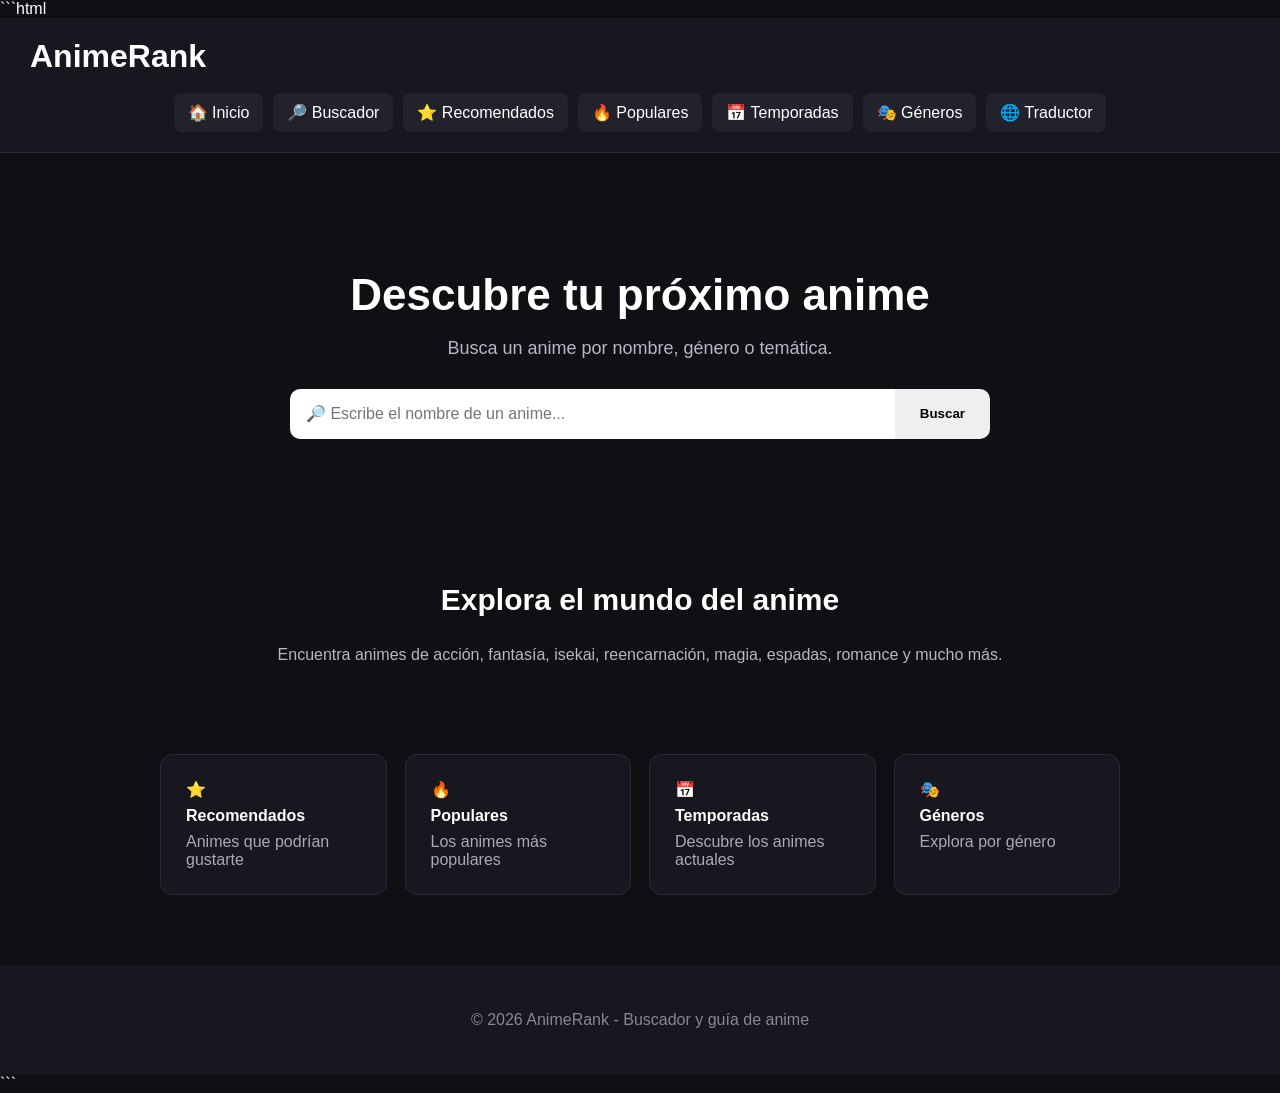
==== index.html @ c0fbcaf0 "Actualizar pagina principal para buscador" ====
```html
<!DOCTYPE html>
<html lang="es">

<head>

    <meta charset="UTF-8">

    <meta name="viewport" content="width=device-width, initial-scale=1.0">

    <title>AnimeRank - Descubre tu próximo anime</title>

    <link rel="stylesheet" href="estilo-pagina/style.css">

</head>


<body>

    <!-- ==========================================
         ANIMERANK - PÁGINA PRINCIPAL
         ========================================== -->


    <header class="cabecera">

        <div class="logo">
            AnimeRank
        </div>


        <nav class="menu-principal">

            <a href="index.html">🏠 Inicio</a>

            <a href="buscador/">🔎 Buscador</a>

            <a href="recomendados/">⭐ Recomendados</a>

            <a href="populares/">🔥 Populares</a>

            <a href="temporadas/">📅 Temporadas</a>

            <a href="generos/">🎭 Géneros</a>

            <a href="traductor/">🌐 Traductor</a>

        </nav>

    </header>


    <main>


        <!-- ==========================================
             BUSCADOR CENTRAL
             ========================================== -->


        <section class="buscador-principal">

            <h1>Descubre tu próximo anime</h1>

            <p>
                Busca un anime por nombre, género o temática.
            </p>


            <div class="barra-busqueda">

                <input
                    type="text"
                    placeholder="🔎 Escribe el nombre de un anime..."
                >

                <button>
                    Buscar
                </button>

            </div>


            <!-- RESULTADOS DEL BUSCADOR -->

            <div class="resultados-busqueda"></div>

        </section>



        <!-- ==========================================
             PRESENTACIÓN
             ========================================== -->


        <section class="presentacion">

            <h2>Explora el mundo del anime</h2>

            <p>
                Encuentra animes de acción, fantasía, isekai,
                reencarnación, magia, espadas, romance y mucho más.
            </p>

        </section>



        <!-- ==========================================
             SECCIONES
             ========================================== -->


        <section class="secciones">


            <a href="recomendados/" class="seccion">

                ⭐

                <strong>
                    Recomendados
                </strong>

                <span>
                    Animes que podrían gustarte
                </span>

            </a>



            <a href="populares/" class="seccion">

                🔥

                <strong>
                    Populares
                </strong>

                <span>
                    Los animes más populares
                </span>

            </a>



            <a href="temporadas/" class="seccion">

                📅

                <strong>
                    Temporadas
                </strong>

                <span>
                    Descubre los animes actuales
                </span>

            </a>



            <a href="generos/" class="seccion">

                🎭

                <strong>
                    Géneros
                </strong>

                <span>
                    Explora por género
                </span>

            </a>


        </section>


    </main>



    <!-- ==========================================
         PIE DE PÁGINA
         ========================================== -->


    <footer>

        <p>
            © 2026 AnimeRank - Buscador y guía de anime
        </p>

    </footer>



    <!-- ==========================================
         JAVASCRIPT DEL BUSCADOR
         ========================================== -->


    <script src="funciones/buscador.js"></script>


</body>

</html>
```
---- estilo-pagina/style.css ----
/* ==========================================
   ANIMERANK - DISEÑO PRINCIPAL
   ========================================== */

* {
    box-sizing: border-box;
}

body {
    margin: 0;
    font-family: Arial, sans-serif;
    background: #0f0f14;
    color: white;
}


/* CABECERA */

.cabecera {
    padding: 20px 30px;
    background: #17171f;
    border-bottom: 1px solid #292936;
}

.logo {
    font-size: 32px;
    font-weight: bold;
    margin-bottom: 18px;
}

.menu-principal {
    display: flex;
    justify-content: center;
    flex-wrap: wrap;
    gap: 10px;
}

.menu-principal a {
    color: white;
    text-decoration: none;
    padding: 10px 14px;
    border-radius: 8px;
    background: #22222d;
}

.menu-principal a:hover {
    background: #333342;
}


/* BUSCADOR CENTRAL */

.buscador-principal {
    text-align: center;
    padding: 80px 20px;
}

.buscador-principal h1 {
    font-size: 44px;
    margin-bottom: 12px;
}

.buscador-principal p {
    color: #b8b8c5;
    font-size: 18px;
}


/* BARRA DE BÚSQUEDA */

.barra-busqueda {
    display: flex;
    justify-content: center;
    max-width: 700px;
    margin: 30px auto 0;
}

.barra-busqueda input {
    width: 100%;
    padding: 16px;
    border: none;
    outline: none;
    font-size: 16px;
    border-radius: 10px 0 0 10px;
}

.barra-busqueda button {
    padding: 16px 25px;
    border: none;
    cursor: pointer;
    font-weight: bold;
    border-radius: 0 10px 10px 0;
}


/* PRESENTACIÓN */

.presentacion {
    max-width: 900px;
    margin: auto;
    padding: 40px 20px;
    text-align: center;
}

.presentacion h2 {
    font-size: 30px;
}

.presentacion p {
    color: #b8b8c5;
    line-height: 1.6;
}


/* SECCIONES */

.secciones {
    display: grid;
    grid-template-columns: repeat(auto-fit, minmax(200px, 1fr));
    gap: 18px;
    max-width: 1000px;
    margin: auto;
    padding: 30px 20px 70px;
}

.seccion {
    display: flex;
    flex-direction: column;
    gap: 8px;
    padding: 25px;
    background: #17171f;
    border: 1px solid #292936;
    border-radius: 12px;
    color: white;
    text-decoration: none;
}

.seccion:hover {
    background: #20202b;
}

.seccion span {
    color: #aaaab8;
}


/* PIE DE PÁGINA */

footer {
    text-align: center;
    padding: 30px;
    background: #17171f;
    color: #888894;
}
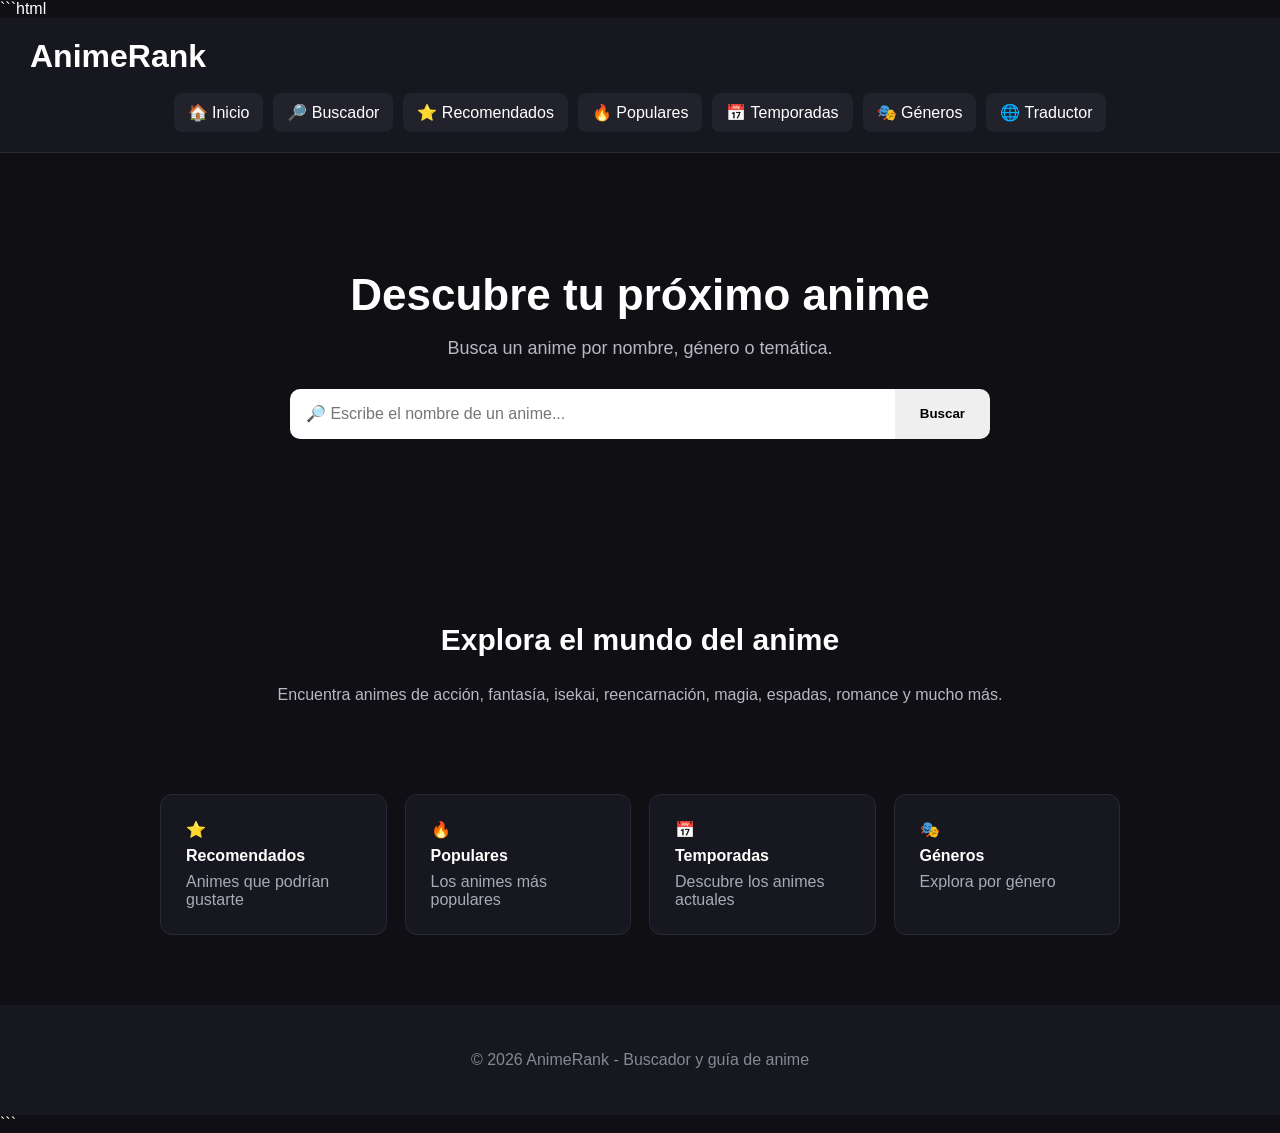
==== commit f5b44e90: "Conectar boton del buscador" ====
--- a/index.html
+++ b/index.html
@@ -207,7 +207,20 @@
 
     <script src="funciones/buscador.js"></script>
 
-
+<script>
+document.addEventListener("DOMContentLoaded", function() {
+
+    const boton = document.querySelector(".barra-busqueda button");
+
+    boton.addEventListener("click", function() {
+
+        buscarAnime();
+
+    });
+
+});
+</script>
+    
 </body>
 
 </html>
--- a/estilo-pagina/style.css
+++ b/estilo-pagina/style.css
@@ -152,3 +152,90 @@
     background: #17171f;
     color: #888894;
 }
+/* ==========================================
+   RESULTADOS DEL BUSCADOR
+   ========================================== */
+
+.resultados-busqueda {
+    display: grid;
+    grid-template-columns: repeat(auto-fit, minmax(220px, 1fr));
+    gap: 25px;
+    max-width: 1200px;
+    margin: 40px auto 0;
+    padding: 0 20px;
+}
+
+
+/* TARJETA */
+
+.tarjeta-anime {
+    background: #17171f;
+    border: 1px solid #292936;
+    border-radius: 14px;
+    overflow: hidden;
+    text-align: left;
+    transition: transform 0.2s ease;
+}
+
+
+/* EFECTO AL PASAR EL RATÓN */
+
+.tarjeta-anime:hover {
+    transform: translateY(-5px);
+}
+
+
+/* IMAGEN */
+
+.tarjeta-anime img {
+    width: 100%;
+    height: 320px;
+    object-fit: cover;
+    display: block;
+}
+
+
+/* INFORMACIÓN */
+
+.informacion-anime {
+    padding: 18px;
+}
+
+
+.informacion-anime h3 {
+    margin: 0 0 12px;
+    font-size: 20px;
+}
+
+
+.informacion-anime p {
+    margin: 7px 0;
+    color: #c2c2cc;
+    font-size: 14px;
+}
+
+
+.informacion-anime .generos-anime {
+    color: #ffffff;
+    font-weight: bold;
+}
+
+
+.descripcion-anime {
+    line-height: 1.5;
+}
+
+
+/* MÓVILES */
+
+@media (max-width: 600px) {
+
+    .resultados-busqueda {
+        grid-template-columns: 1fr;
+    }
+
+    .tarjeta-anime img {
+        height: 400px;
+    }
+
+}
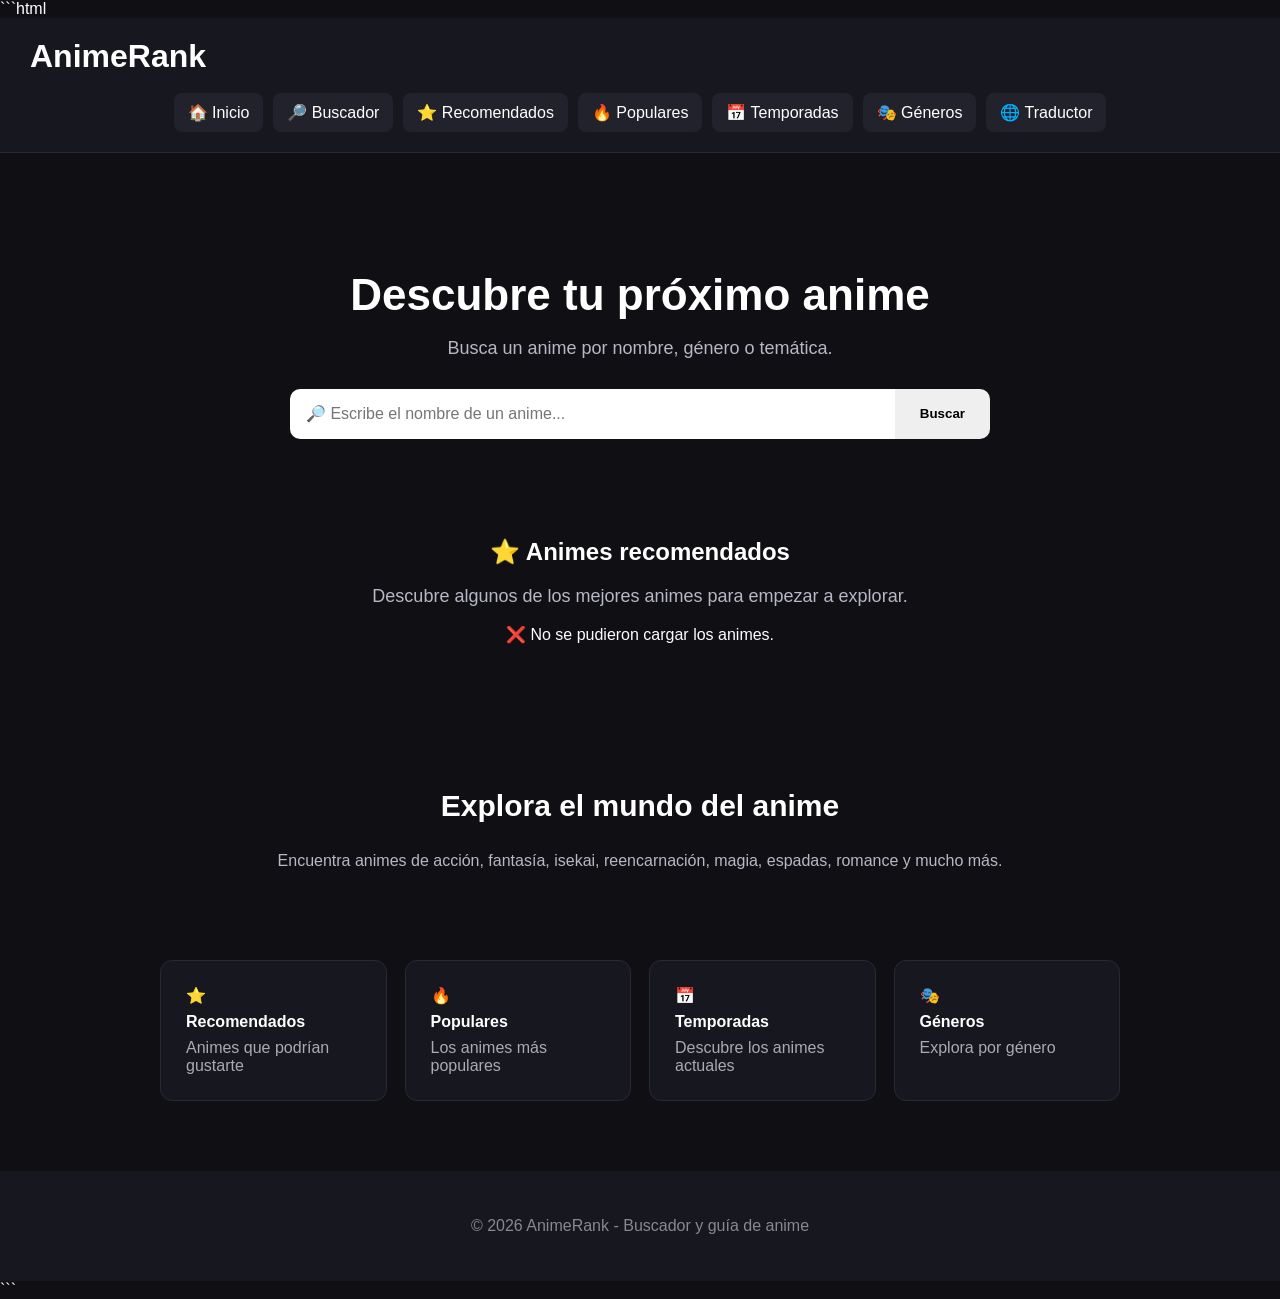
==== commit 9caeb588: "Añadir recomendados a la página de inicio" ====
--- a/index.html
+++ b/index.html
@@ -85,6 +85,29 @@
 
             <div class="resultados-busqueda"></div>
 
+<!-- RESULTADOS DEL BUSCADOR -->
+
+<div class="resultados-busqueda"></div>
+
+
+<!-- ==========================================
+     ANIMES RECOMENDADOS
+     ========================================== -->
+
+<section class="recomendados-inicio">
+
+    <h2>⭐ Animes recomendados</h2>
+
+    <p>
+        Descubre algunos de los mejores animes para empezar a explorar.
+    </p>
+
+    <div id="animes-recomendados">
+        🔎 Cargando animes...
+    </div>
+
+</section>
+            
         </section>
 
 
@@ -206,7 +229,128 @@
 
 
     <script src="funciones/buscador.js"></script>
-
+<script>
+
+async function cargarRecomendadosInicio() {
+
+    const contenedor = document.getElementById("animes-recomendados");
+
+    const query = `
+        query {
+            Page(page: 1, perPage: 6) {
+                media(
+                    type: ANIME
+                    sort: POPULARITY_DESC
+                ) {
+                    id
+
+                    title {
+                        romaji
+                        english
+                        native
+                    }
+
+                    coverImage {
+                        large
+                    }
+
+                    averageScore
+                    episodes
+                    seasonYear
+                    genres
+                }
+            }
+        }
+    `;
+
+    try {
+
+        const respuesta = await fetch("https://graphql.anilist.co", {
+
+            method: "POST",
+
+            headers: {
+                "Content-Type": "application/json",
+                "Accept": "application/json"
+            },
+
+            body: JSON.stringify({
+                query: query,
+                variables: {}
+            })
+
+        });
+
+        const datos = await respuesta.json();
+
+        if (!datos.data || !datos.data.Page) {
+
+            contenedor.innerHTML =
+                "❌ No se pudieron cargar los animes.";
+
+            return;
+        }
+
+        const animes = datos.data.Page.media;
+
+        contenedor.innerHTML = "";
+
+        animes.forEach(anime => {
+
+            const titulo =
+                anime.title.english ||
+                anime.title.romaji ||
+                anime.title.native ||
+                "Sin título";
+
+            const puntuacion =
+                anime.averageScore
+                ? (anime.averageScore / 10).toFixed(1)
+                : "N/A";
+
+            const tarjeta = document.createElement("article");
+
+            tarjeta.innerHTML = `
+
+                <img
+                    src="${anime.coverImage.large}"
+                    alt="${titulo}"
+                >
+
+                <h3>${titulo}</h3>
+
+                <p>⭐ ${puntuacion}/10</p>
+
+                <p>
+                    📅 ${anime.seasonYear || "Año desconocido"}
+                </p>
+
+                <a
+                    href="informacion-animes/?id=${anime.id}"
+                >
+                    📖 Ver información
+                </a>
+
+            `;
+
+            contenedor.appendChild(tarjeta);
+
+        });
+
+    } catch (error) {
+
+        console.error(error);
+
+        contenedor.innerHTML =
+            "❌ No se pudieron cargar los animes.";
+
+    }
+
+}
+
+cargarRecomendadosInicio();
+
+</script>
 <script>
 document.addEventListener("DOMContentLoaded", function() {
 
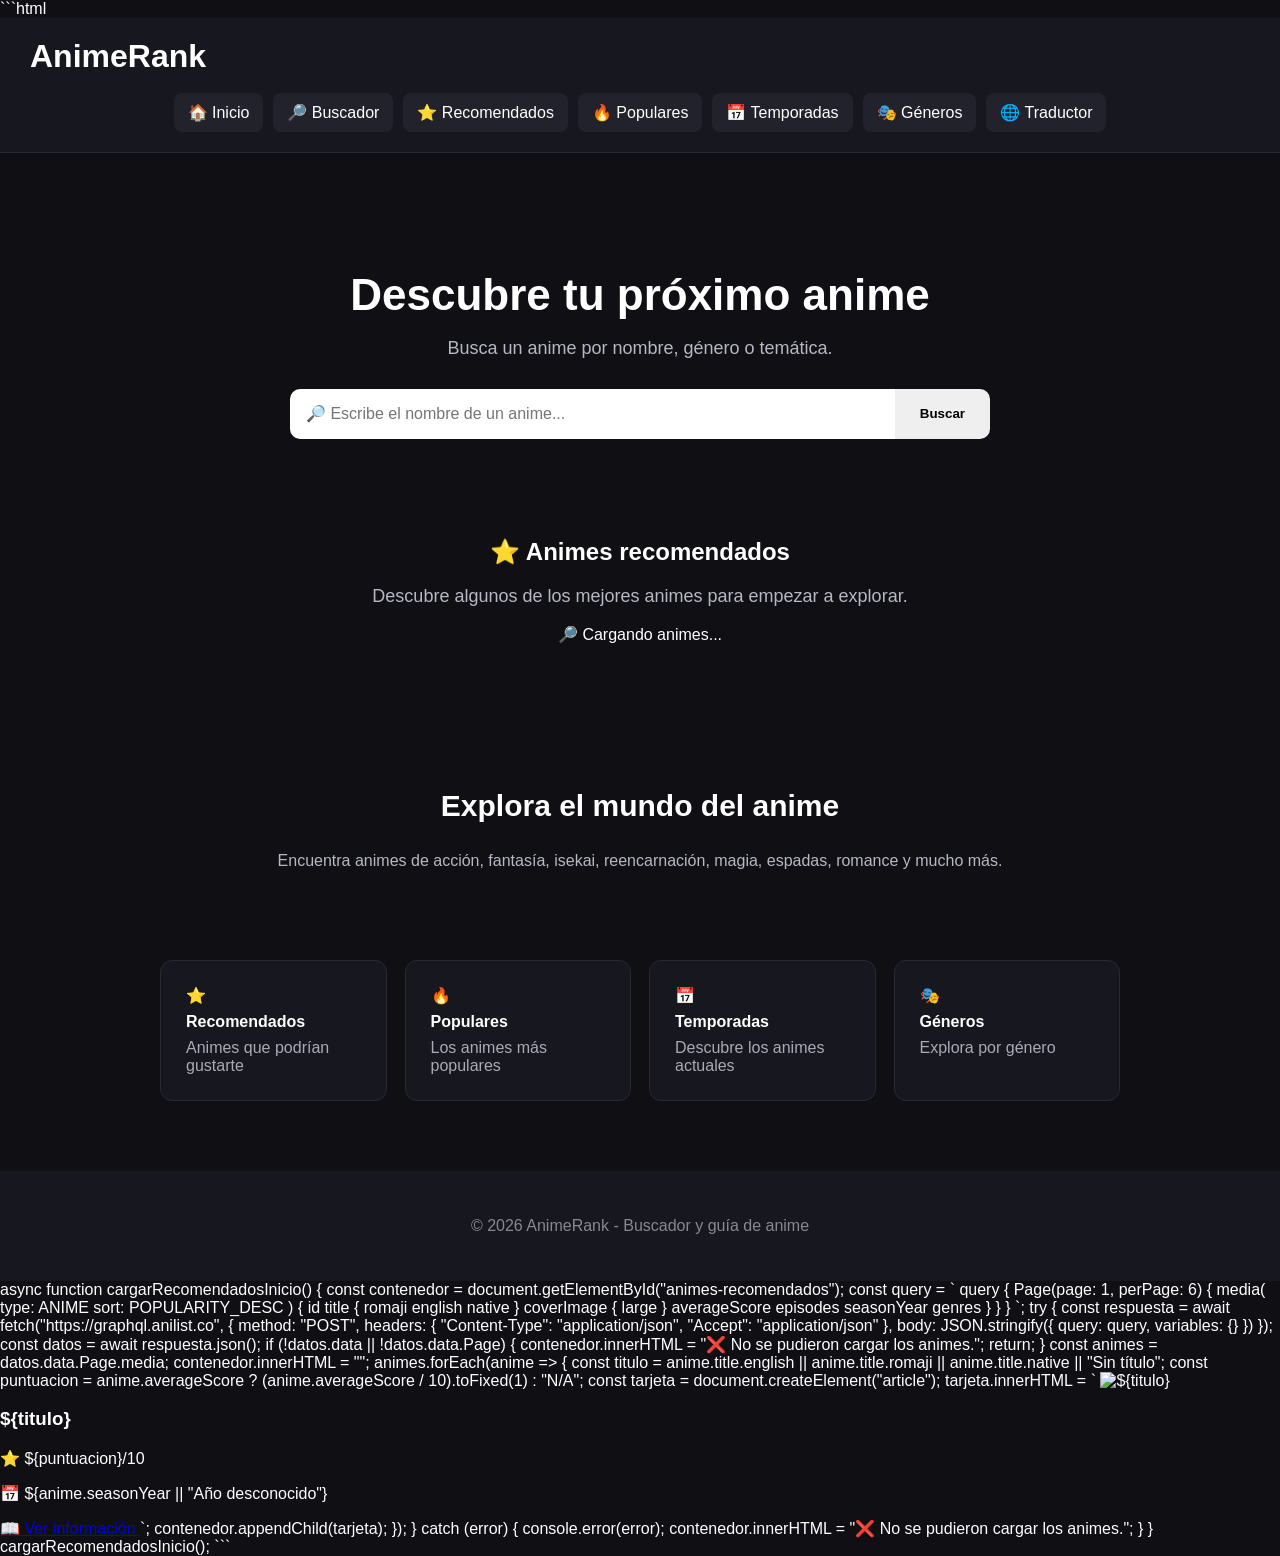
==== commit 7878a05f: "Conectar sistema de idiomas con Inicio" ====
--- a/index.html
+++ b/index.html
@@ -229,7 +229,7 @@
 
 
     <script src="funciones/buscador.js"></script>
-<script>
+<script src="funciones/idiomas.js"></script>
 
 async function cargarRecomendadosInicio() {
 
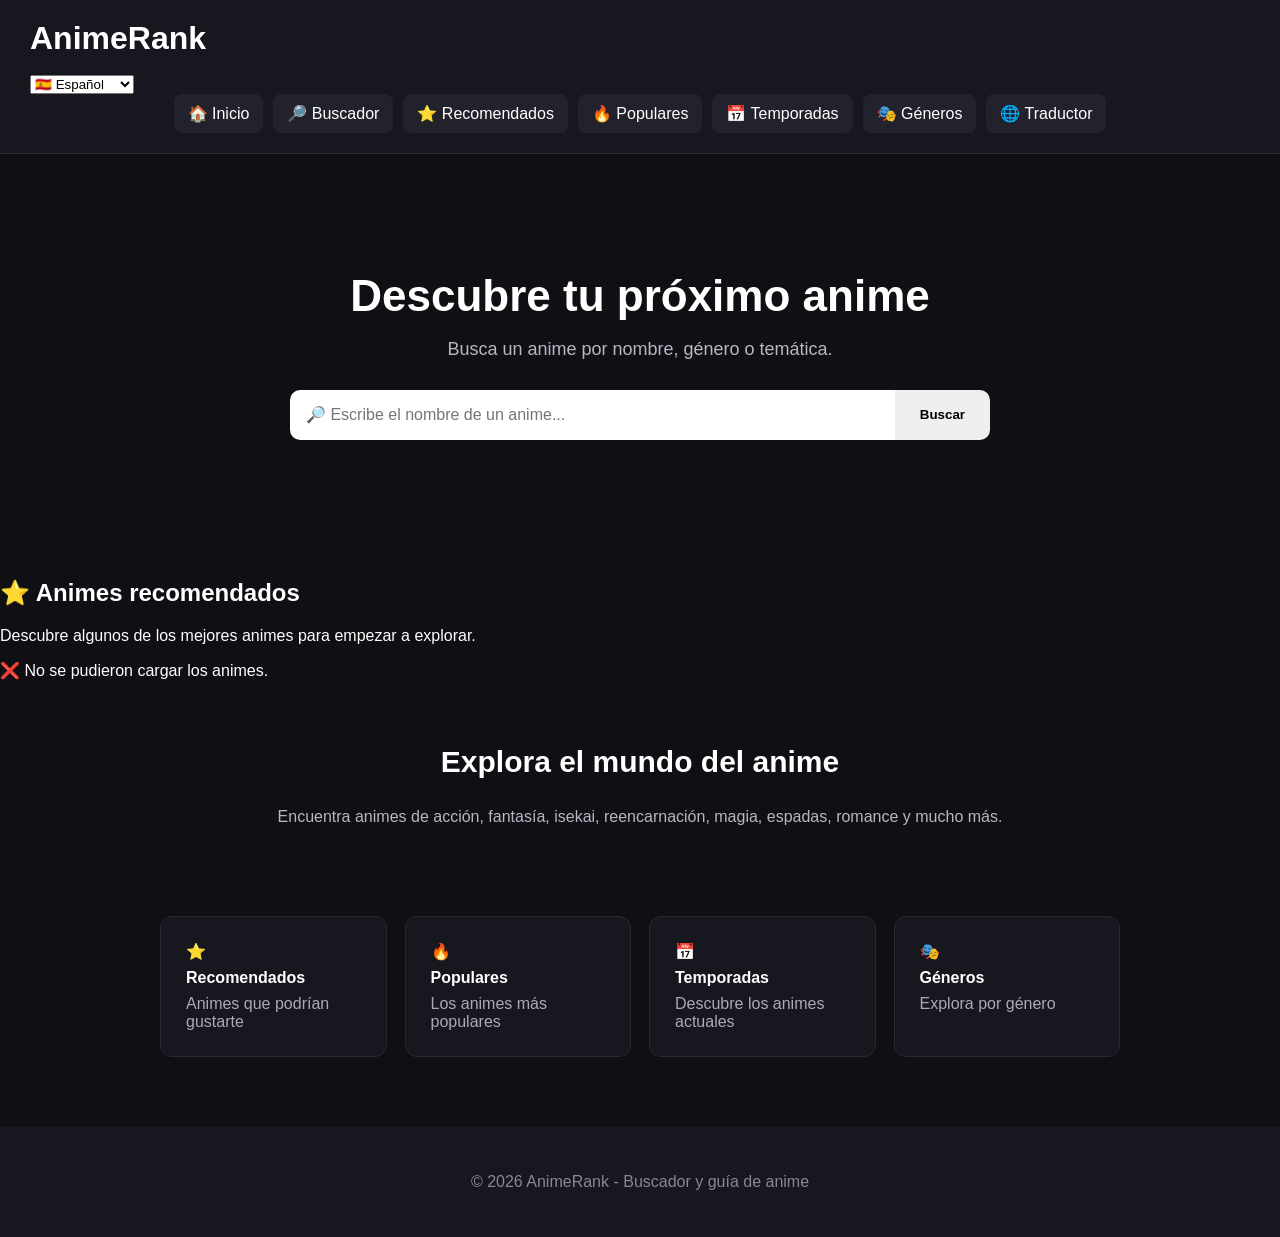
==== commit f5184981: "Corregir inicio y añadir selector de idiomas" ====
--- a/index.html
+++ b/index.html
@@ -1,4 +1,3 @@
-```html
 <!DOCTYPE html>
 <html lang="es">
 
@@ -21,29 +20,59 @@
          ANIMERANK - PÁGINA PRINCIPAL
          ========================================== -->
 
-
     <header class="cabecera">
 
         <div class="logo">
             AnimeRank
         </div>
 
+        <!-- SELECTOR DE IDIOMA -->
+
+        <select
+            id="selector-idioma"
+            onchange="cambiarIdioma(this.value)"
+        >
+
+            <option value="es">🇪🇸 Español</option>
+            <option value="en">🇬🇧 English</option>
+            <option value="ja">🇯🇵 日本語</option>
+            <option value="fr">🇫🇷 Français</option>
+            <option value="de">🇩🇪 Deutsch</option>
+            <option value="it">🇮🇹 Italiano</option>
+            <option value="pt">🇵🇹 Português</option>
+
+        </select>
+
 
         <nav class="menu-principal">
 
-            <a href="index.html">🏠 Inicio</a>
-
-            <a href="buscador/">🔎 Buscador</a>
-
-            <a href="recomendados/">⭐ Recomendados</a>
-
-            <a href="populares/">🔥 Populares</a>
-
-            <a href="temporadas/">📅 Temporadas</a>
-
-            <a href="generos/">🎭 Géneros</a>
-
-            <a href="traductor/">🌐 Traductor</a>
+            <a href="index.html" data-idioma="inicio">
+                🏠 Inicio
+            </a>
+
+            <a href="buscador/" data-idioma="buscador">
+                🔎 Buscador
+            </a>
+
+            <a href="recomendados/" data-idioma="recomendados">
+                ⭐ Recomendados
+            </a>
+
+            <a href="populares/" data-idioma="populares">
+                🔥 Populares
+            </a>
+
+            <a href="temporadas/" data-idioma="temporadas">
+                📅 Temporadas
+            </a>
+
+            <a href="generos/" data-idioma="generos">
+                🎭 Géneros
+            </a>
+
+            <a href="traductor/" data-idioma="traductor">
+                🌐 Traductor
+            </a>
 
         </nav>
 
@@ -57,12 +86,13 @@
              BUSCADOR CENTRAL
              ========================================== -->
 
-
         <section class="buscador-principal">
 
-            <h1>Descubre tu próximo anime</h1>
-
-            <p>
+            <h1 data-idioma="tituloInicio">
+                Descubre tu próximo anime
+            </h1>
+
+            <p data-idioma="textoInicio">
                 Busca un anime por nombre, género o temática.
             </p>
 
@@ -74,7 +104,7 @@
                     placeholder="🔎 Escribe el nombre de un anime..."
                 >
 
-                <button>
+                <button data-idioma="botonBuscar">
                     Buscar
                 </button>
 
@@ -85,43 +115,45 @@
 
             <div class="resultados-busqueda"></div>
 
-<!-- RESULTADOS DEL BUSCADOR -->
-
-<div class="resultados-busqueda"></div>
-
-
-<!-- ==========================================
-     ANIMES RECOMENDADOS
-     ========================================== -->
-
-<section class="recomendados-inicio">
-
-    <h2>⭐ Animes recomendados</h2>
-
-    <p>
-        Descubre algunos de los mejores animes para empezar a explorar.
-    </p>
-
-    <div id="animes-recomendados">
-        🔎 Cargando animes...
-    </div>
-
-</section>
-            
+
         </section>
 
+
+        <!-- ==========================================
+             ANIMES RECOMENDADOS
+             ========================================== -->
+
+        <section class="recomendados-inicio">
+
+            <h2 data-idioma="recomendadoTitulo">
+                ⭐ Animes recomendados
+            </h2>
+
+            <p data-idioma="recomendadoTexto">
+                Descubre algunos de los mejores animes para empezar a explorar.
+            </p>
+
+
+            <div id="animes-recomendados">
+
+                🔎 Cargando animes...
+
+            </div>
+
+        </section>
 
 
         <!-- ==========================================
              PRESENTACIÓN
              ========================================== -->
 
-
         <section class="presentacion">
 
-            <h2>Explora el mundo del anime</h2>
-
-            <p>
+            <h2 data-idioma="explorar">
+                Explora el mundo del anime
+            </h2>
+
+            <p data-idioma="textoExplorar">
                 Encuentra animes de acción, fantasía, isekai,
                 reencarnación, magia, espadas, romance y mucho más.
             </p>
@@ -129,12 +161,10 @@
         </section>
 
 
-
         <!-- ==========================================
              SECCIONES
              ========================================== -->
 
-
         <section class="secciones">
 
 
@@ -142,7 +172,7 @@
 
                 ⭐
 
-                <strong>
+                <strong data-idioma="recomendados">
                     Recomendados
                 </strong>
 
@@ -153,12 +183,11 @@
             </a>
 
 
-
             <a href="populares/" class="seccion">
 
                 🔥
 
-                <strong>
+                <strong data-idioma="populares">
                     Populares
                 </strong>
 
@@ -169,12 +198,11 @@
             </a>
 
 
-
             <a href="temporadas/" class="seccion">
 
                 📅
 
-                <strong>
+                <strong data-idioma="temporadas">
                     Temporadas
                 </strong>
 
@@ -185,12 +213,11 @@
             </a>
 
 
-
             <a href="generos/" class="seccion">
 
                 🎭
 
-                <strong>
+                <strong data-idioma="generos">
                     Géneros
                 </strong>
 
@@ -207,165 +234,204 @@
     </main>
 
 
-
     <!-- ==========================================
          PIE DE PÁGINA
          ========================================== -->
 
-
     <footer>
 
-        <p>
+        <p data-idioma="pie">
             © 2026 AnimeRank - Buscador y guía de anime
         </p>
 
     </footer>
-
 
 
     <!-- ==========================================
          JAVASCRIPT DEL BUSCADOR
          ========================================== -->
 
-
     <script src="funciones/buscador.js"></script>
-<script src="funciones/idiomas.js"></script>
-
-async function cargarRecomendadosInicio() {
-
-    const contenedor = document.getElementById("animes-recomendados");
-
-    const query = `
-        query {
-            Page(page: 1, perPage: 6) {
-                media(
-                    type: ANIME
-                    sort: POPULARITY_DESC
-                ) {
-                    id
-
-                    title {
-                        romaji
-                        english
-                        native
+
+
+    <!-- ==========================================
+         SISTEMA DE IDIOMAS
+         ========================================== -->
+
+    <script src="funciones/idiomas.js"></script>
+
+
+    <!-- ==========================================
+         ANIMES RECOMENDADOS
+         ========================================== -->
+
+    <script>
+
+    async function cargarRecomendadosInicio() {
+
+        const contenedor =
+            document.getElementById("animes-recomendados");
+
+
+        const query = `
+            query {
+                Page(page: 1, perPage: 6) {
+
+                    media(
+                        type: ANIME
+                        sort: POPULARITY_DESC
+                    ) {
+
+                        id
+
+                        title {
+                            romaji
+                            english
+                            native
+                        }
+
+                        coverImage {
+                            large
+                        }
+
+                        averageScore
+                        episodes
+                        seasonYear
+                        genres
+
                     }
 
-                    coverImage {
-                        large
-                    }
-
-                    averageScore
-                    episodes
-                    seasonYear
-                    genres
                 }
             }
-        }
-    `;
-
-    try {
-
-        const respuesta = await fetch("https://graphql.anilist.co", {
-
-            method: "POST",
-
-            headers: {
-                "Content-Type": "application/json",
-                "Accept": "application/json"
-            },
-
-            body: JSON.stringify({
-                query: query,
-                variables: {}
-            })
-
-        });
-
-        const datos = await respuesta.json();
-
-        if (!datos.data || !datos.data.Page) {
+        `;
+
+
+        try {
+
+            const respuesta =
+                await fetch("https://graphql.anilist.co", {
+
+                    method: "POST",
+
+                    headers: {
+                        "Content-Type": "application/json",
+                        "Accept": "application/json"
+                    },
+
+                    body: JSON.stringify({
+                        query: query,
+                        variables: {}
+                    })
+
+                });
+
+
+            const datos =
+                await respuesta.json();
+
+
+            if (
+                !datos.data ||
+                !datos.data.Page ||
+                !datos.data.Page.media
+            ) {
+
+                contenedor.innerHTML =
+                    "❌ No se pudieron cargar los animes.";
+
+                return;
+
+            }
+
+
+            const animes =
+                datos.data.Page.media;
+
+
+            contenedor.innerHTML = "";
+
+
+            animes.forEach(anime => {
+
+                const titulo =
+                    anime.title.english ||
+                    anime.title.romaji ||
+                    anime.title.native ||
+                    "Sin título";
+
+
+                const puntuacion =
+                    anime.averageScore
+                    ? (anime.averageScore / 10).toFixed(1)
+                    : "N/A";
+
+
+                const tarjeta =
+                    document.createElement("article");
+
+
+                tarjeta.className =
+                    "tarjeta-anime";
+
+
+                tarjeta.innerHTML = `
+
+                    <img
+                        src="${anime.coverImage.large}"
+                        alt="${titulo}"
+                    >
+
+                    <div class="informacion-anime">
+
+                        <h3>
+                            ${titulo}
+                        </h3>
+
+                        <p>
+                            ⭐ ${puntuacion}/10
+                        </p>
+
+                        <p>
+                            📅 ${anime.seasonYear || "Año desconocido"}
+                        </p>
+
+                        <p>
+                            🎬 ${anime.episodes || "?"} episodios
+                        </p>
+
+                        <a
+                            href="informacion-animes/?id=${anime.id}"
+                        >
+                            📖 Ver información
+                        </a>
+
+                    </div>
+
+                `;
+
+
+                contenedor.appendChild(tarjeta);
+
+            });
+
+
+        } catch (error) {
+
+            console.error(error);
 
             contenedor.innerHTML =
                 "❌ No se pudieron cargar los animes.";
 
-            return;
         }
 
-        const animes = datos.data.Page.media;
-
-        contenedor.innerHTML = "";
-
-        animes.forEach(anime => {
-
-            const titulo =
-                anime.title.english ||
-                anime.title.romaji ||
-                anime.title.native ||
-                "Sin título";
-
-            const puntuacion =
-                anime.averageScore
-                ? (anime.averageScore / 10).toFixed(1)
-                : "N/A";
-
-            const tarjeta = document.createElement("article");
-
-            tarjeta.innerHTML = `
-
-                <img
-                    src="${anime.coverImage.large}"
-                    alt="${titulo}"
-                >
-
-                <h3>${titulo}</h3>
-
-                <p>⭐ ${puntuacion}/10</p>
-
-                <p>
-                    📅 ${anime.seasonYear || "Año desconocido"}
-                </p>
-
-                <a
-                    href="informacion-animes/?id=${anime.id}"
-                >
-                    📖 Ver información
-                </a>
-
-            `;
-
-            contenedor.appendChild(tarjeta);
-
-        });
-
-    } catch (error) {
-
-        console.error(error);
-
-        contenedor.innerHTML =
-            "❌ No se pudieron cargar los animes.";
-
     }
 
-}
-
-cargarRecomendadosInicio();
-
-</script>
-<script>
-document.addEventListener("DOMContentLoaded", function() {
-
-    const boton = document.querySelector(".barra-busqueda button");
-
-    boton.addEventListener("click", function() {
-
-        buscarAnime();
-
-    });
-
-});
-</script>
-    
+
+    cargarRecomendadosInicio();
+
+    </script>
+
+
 </body>
 
 </html>
-```
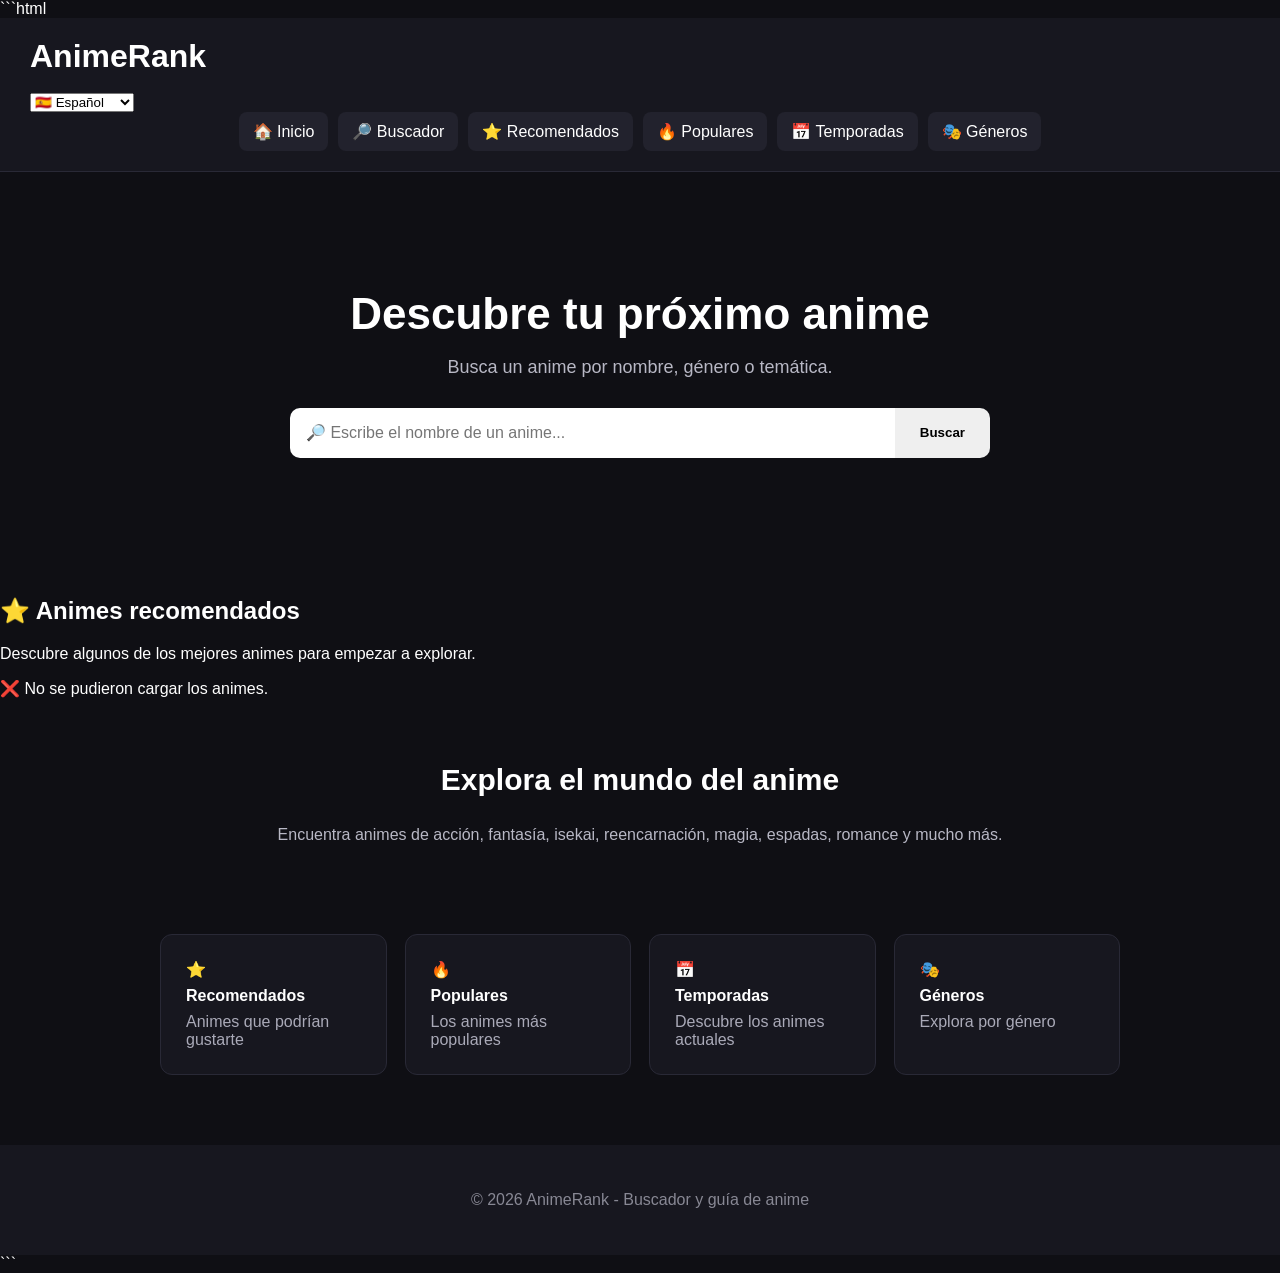
==== commit 4a7b0178: "Update index.html" ====
--- a/index.html
+++ b/index.html
@@ -1,3 +1,4 @@
+```html
 <!DOCTYPE html>
 <html lang="es">
 
@@ -70,10 +71,6 @@
                 🎭 Géneros
             </a>
 
-            <a href="traductor/" data-idioma="traductor">
-                🌐 Traductor
-            </a>
-
         </nav>
 
     </header>
@@ -435,3 +432,4 @@
 </body>
 
 </html>
+```
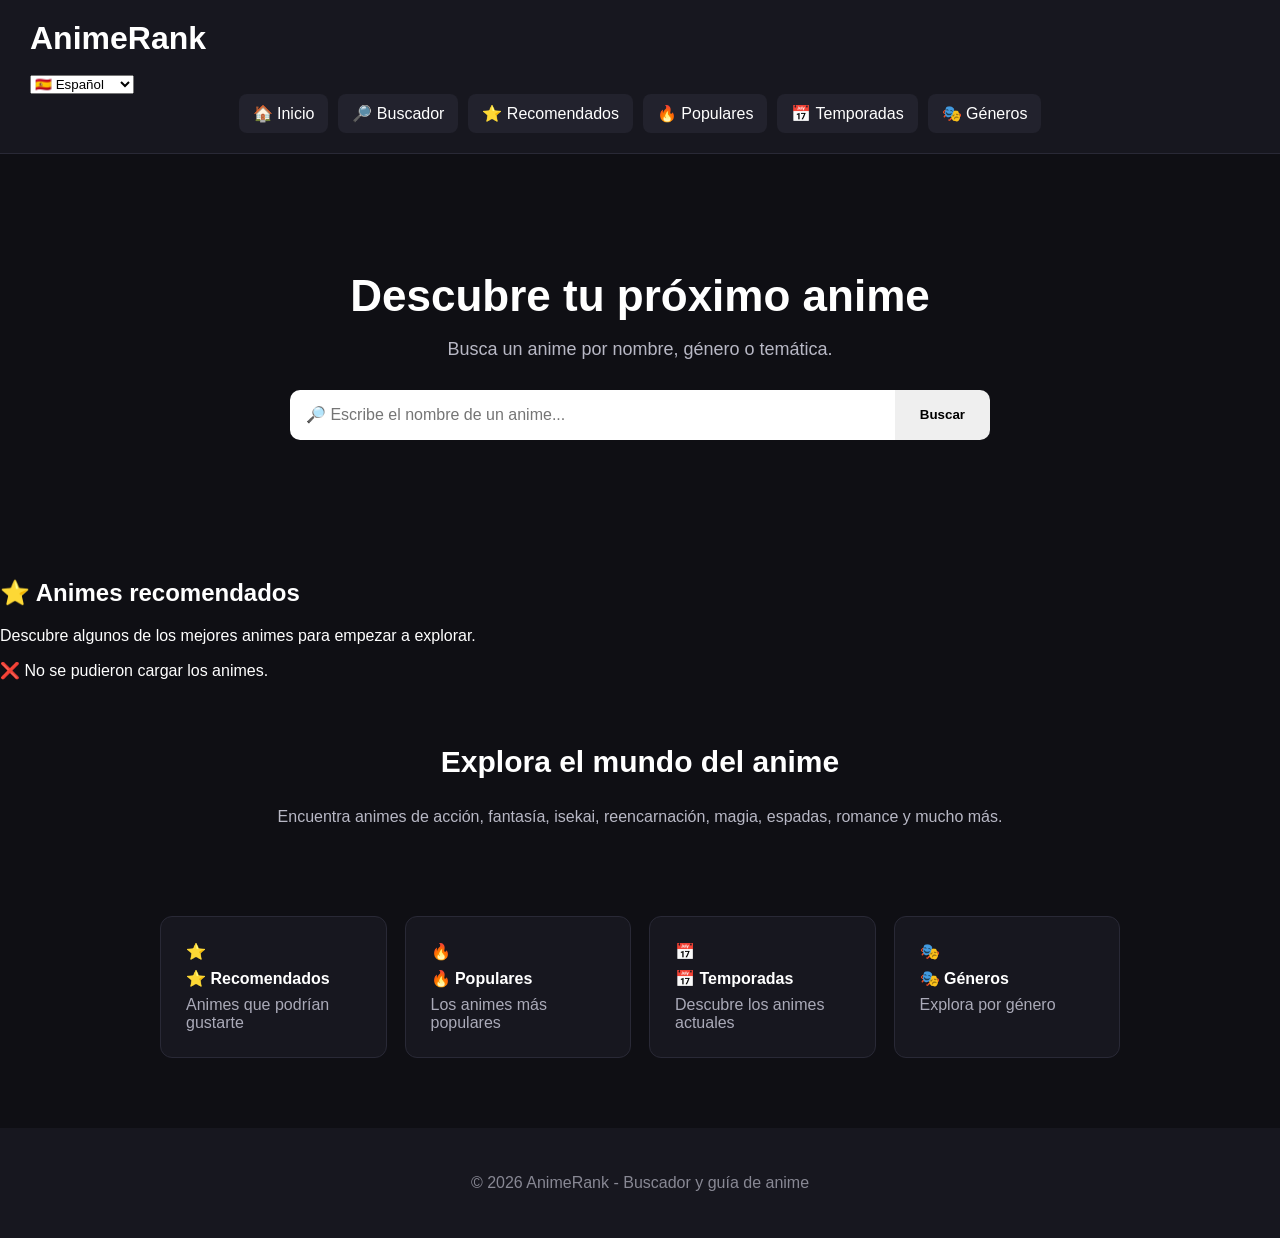
==== commit 7ca1ad25: "Update index.html" ====
--- a/index.html
+++ b/index.html
@@ -1,4 +1,3 @@
-```html
 <!DOCTYPE html>
 <html lang="es">
 
@@ -255,7 +254,7 @@
          SISTEMA DE IDIOMAS
          ========================================== -->
 
-    <script src="funciones/idiomas.js"></script>
+    <script src="idiomas.js"></script>
 
 
     <!-- ==========================================
@@ -396,7 +395,7 @@
                             🎬 ${anime.episodes || "?"} episodios
                         </p>
 
-                        <a
+                        
                             href="informacion-animes/?id=${anime.id}"
                         >
                             📖 Ver información
@@ -432,4 +431,3 @@
 </body>
 
 </html>
-```
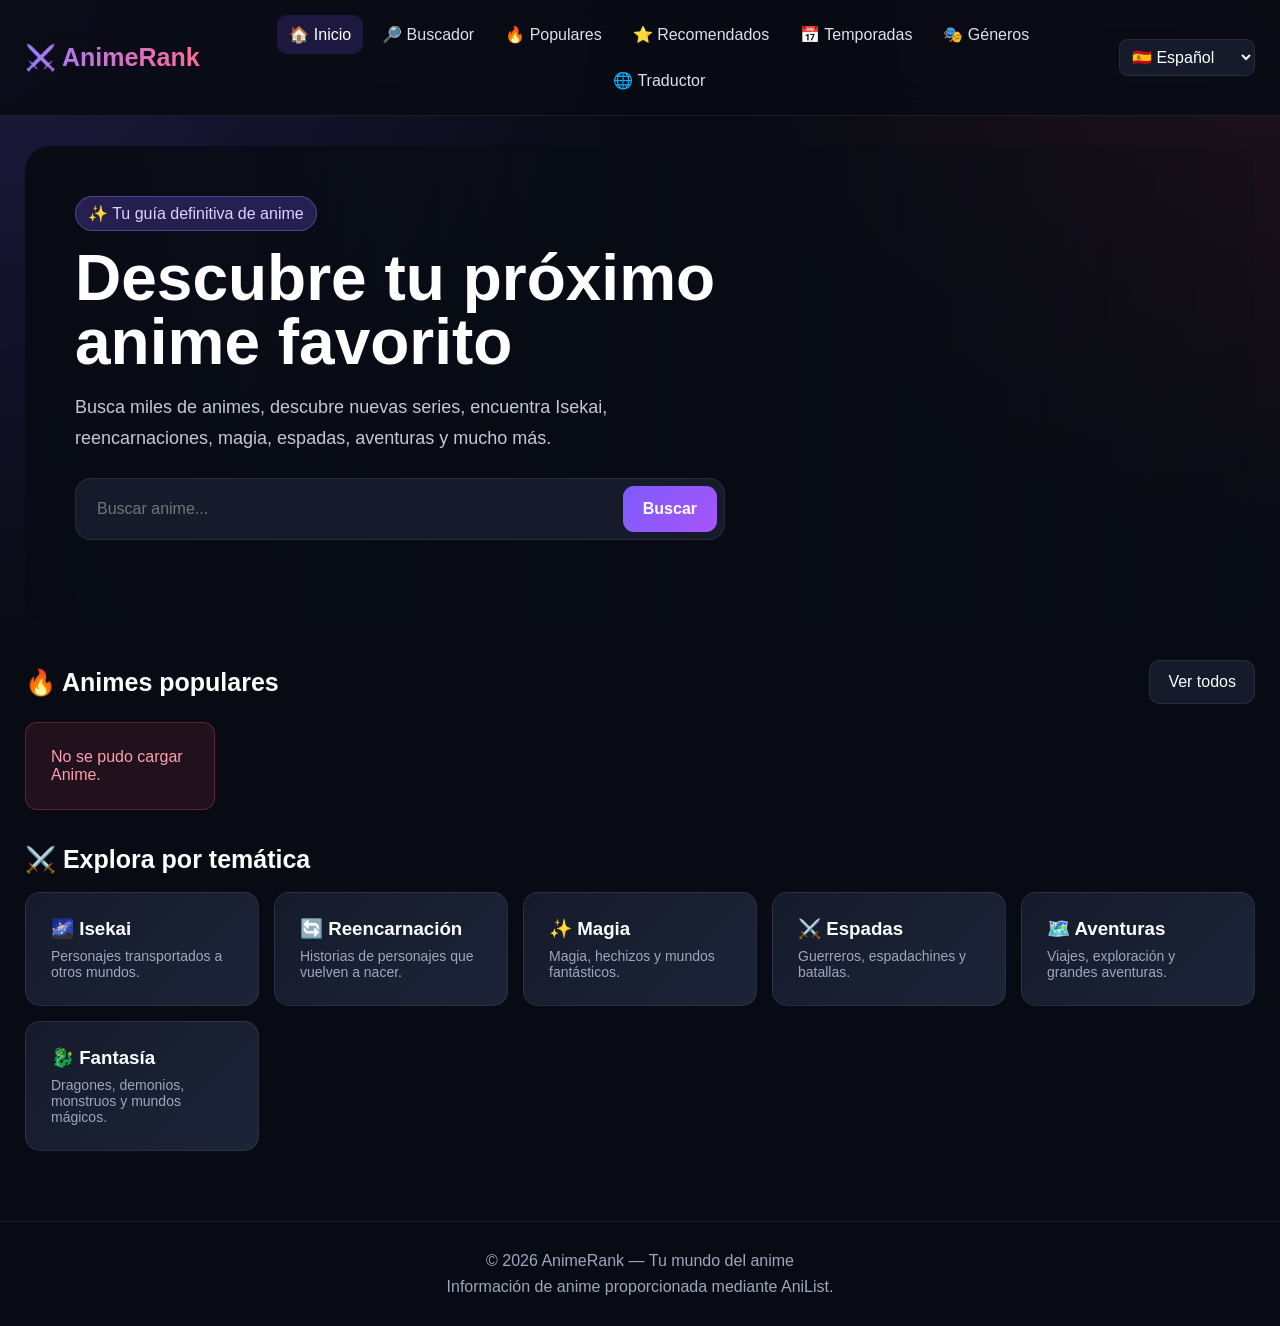
==== commit 16d0df14: "completo" ====
--- a/index.html
+++ b/index.html
@@ -1,433 +1,1781 @@
 <!DOCTYPE html>
 <html lang="es">
-
 <head>
-
-    <meta charset="UTF-8">
-
-    <meta name="viewport" content="width=device-width, initial-scale=1.0">
-
-    <title>AnimeRank - Descubre tu próximo anime</title>
-
-    <link rel="stylesheet" href="estilo-pagina/style.css">
-
+<meta charset="UTF-8">
+<meta name="viewport" content="width=device-width, initial-scale=1.0">
+
+<title>AnimeRank - Tu mundo del anime</title>
+
+<style>
+*{
+    box-sizing:border-box;
+    margin:0;
+    padding:0;
+}
+
+:root{
+    --bg:#080b14;
+    --bg2:#101522;
+    --card:#151b2b;
+    --card2:#1c2437;
+    --text:#ffffff;
+    --muted:#9da7bd;
+    --primary:#7c5cff;
+    --primary2:#a78bfa;
+    --danger:#ff4d6d;
+    --gold:#ffd166;
+    --border:rgba(255,255,255,.08);
+}
+
+body{
+    font-family:Arial,Helvetica,sans-serif;
+    background:
+        radial-gradient(circle at top left,rgba(124,92,255,.18),transparent 35%),
+        radial-gradient(circle at top right,rgba(255,77,109,.10),transparent 30%),
+        var(--bg);
+    color:var(--text);
+    min-height:100vh;
+}
+
+button,input,select{
+    font:inherit;
+}
+
+button{
+    cursor:pointer;
+}
+
+header{
+    position:sticky;
+    top:0;
+    z-index:1000;
+    backdrop-filter:blur(18px);
+    background:rgba(8,11,20,.88);
+    border-bottom:1px solid var(--border);
+}
+
+.navbar{
+    max-width:1400px;
+    margin:auto;
+    padding:15px 25px;
+    display:flex;
+    align-items:center;
+    justify-content:space-between;
+    gap:20px;
+}
+
+.logo{
+    font-size:25px;
+    font-weight:900;
+    white-space:nowrap;
+    background:linear-gradient(90deg,#9b7cff,#ff6b9a);
+    -webkit-background-clip:text;
+    color:transparent;
+}
+
+nav{
+    display:flex;
+    gap:7px;
+    flex-wrap:wrap;
+    justify-content:center;
+}
+
+nav button{
+    background:transparent;
+    color:#dbe1ef;
+    border:0;
+    padding:10px 12px;
+    border-radius:10px;
+    transition:.2s;
+}
+
+nav button:hover,
+nav button.active{
+    background:rgba(124,92,255,.18);
+    color:white;
+}
+
+.lang{
+    background:var(--card);
+    color:white;
+    border:1px solid var(--border);
+    border-radius:9px;
+    padding:8px;
+}
+
+main{
+    max-width:1400px;
+    margin:auto;
+    padding:30px 25px 70px;
+}
+
+.page{
+    display:none;
+}
+
+.page.active{
+    display:block;
+}
+
+.hero{
+    min-height:430px;
+    border-radius:25px;
+    overflow:hidden;
+    position:relative;
+    display:flex;
+    align-items:center;
+    padding:50px;
+    margin-bottom:35px;
+    background:
+        linear-gradient(90deg,rgba(8,11,20,.98),rgba(8,11,20,.72),rgba(8,11,20,.2)),
+        url("https://images.unsplash.com/photo-1578632767115-351597cf2477?auto=format&fit=crop&w=1800&q=80")
+        center/cover;
+}
+
+.hero-content{
+    max-width:650px;
+}
+
+.badge{
+    display:inline-block;
+    background:rgba(124,92,255,.25);
+    border:1px solid rgba(167,139,250,.35);
+    padding:7px 12px;
+    border-radius:999px;
+    margin-bottom:15px;
+    color:#ddd2ff;
+}
+
+.hero h1{
+    font-size:clamp(35px,5vw,65px);
+    line-height:1;
+    margin-bottom:18px;
+}
+
+.hero p{
+    color:#c1c9d9;
+    font-size:18px;
+    line-height:1.7;
+    margin-bottom:25px;
+}
+
+.search-box{
+    display:flex;
+    max-width:750px;
+    margin:20px auto 35px;
+    background:var(--card);
+    border:1px solid var(--border);
+    padding:7px;
+    border-radius:16px;
+}
+
+.search-box input{
+    flex:1;
+    background:transparent;
+    border:0;
+    outline:0;
+    color:white;
+    padding:14px;
+    font-size:16px;
+}
+
+.primary{
+    background:linear-gradient(135deg,var(--primary),#a855f7);
+    border:0;
+    color:white;
+    padding:12px 20px;
+    border-radius:11px;
+    font-weight:bold;
+}
+
+.secondary{
+    background:var(--card);
+    border:1px solid var(--border);
+    color:white;
+    padding:12px 18px;
+    border-radius:11px;
+}
+
+.section-title{
+    display:flex;
+    align-items:center;
+    justify-content:space-between;
+    gap:15px;
+    margin:35px 0 18px;
+}
+
+.section-title h2{
+    font-size:25px;
+}
+
+.grid{
+    display:grid;
+    grid-template-columns:repeat(auto-fill,minmax(180px,1fr));
+    gap:18px;
+}
+
+.card{
+    background:linear-gradient(180deg,var(--card),#101522);
+    border:1px solid var(--border);
+    border-radius:15px;
+    overflow:hidden;
+    transition:.25s;
+    position:relative;
+}
+
+.card:hover{
+    transform:translateY(-5px);
+    border-color:rgba(167,139,250,.45);
+    box-shadow:0 15px 35px rgba(0,0,0,.25);
+}
+
+.card-image{
+    height:270px;
+    background:#222;
+    position:relative;
+}
+
+.card-image img{
+    width:100%;
+    height:100%;
+    object-fit:cover;
+    display:block;
+}
+
+.score{
+    position:absolute;
+    top:9px;
+    right:9px;
+    background:rgba(0,0,0,.75);
+    padding:6px 8px;
+    border-radius:8px;
+    color:var(--gold);
+    font-weight:bold;
+}
+
+.card-body{
+    padding:13px;
+}
+
+.card-title{
+    font-weight:bold;
+    white-space:nowrap;
+    overflow:hidden;
+    text-overflow:ellipsis;
+    margin-bottom:7px;
+}
+
+.card-meta{
+    color:var(--muted);
+    font-size:13px;
+}
+
+.favorite{
+    position:absolute;
+    left:9px;
+    top:9px;
+    width:35px;
+    height:35px;
+    border-radius:50%;
+    border:0;
+    background:rgba(0,0,0,.7);
+    color:white;
+    font-size:17px;
+}
+
+.favorite.active{
+    color:#ff5577;
+}
+
+.tags{
+    display:flex;
+    flex-wrap:wrap;
+    gap:8px;
+    margin:20px 0;
+}
+
+.tag{
+    border:1px solid var(--border);
+    background:var(--card);
+    color:#dce2ef;
+    border-radius:999px;
+    padding:8px 13px;
+}
+
+.tag:hover,
+.tag.selected{
+    background:rgba(124,92,255,.25);
+    border-color:var(--primary);
+}
+
+.filters{
+    display:grid;
+    grid-template-columns:repeat(auto-fit,minmax(180px,1fr));
+    gap:12px;
+    margin:20px 0;
+}
+
+.filters select{
+    width:100%;
+    padding:12px;
+    border-radius:10px;
+    background:var(--card);
+    color:white;
+    border:1px solid var(--border);
+}
+
+.loader{
+    text-align:center;
+    padding:60px;
+    color:var(--muted);
+}
+
+.error{
+    padding:25px;
+    background:rgba(255,77,109,.1);
+    border:1px solid rgba(255,77,109,.3);
+    border-radius:12px;
+    color:#ff9eb0;
+}
+
+.empty{
+    padding:60px 20px;
+    text-align:center;
+    color:var(--muted);
+}
+
+.category-grid{
+    display:grid;
+    grid-template-columns:repeat(auto-fit,minmax(200px,1fr));
+    gap:15px;
+}
+
+.category{
+    padding:25px;
+    background:linear-gradient(135deg,var(--card),var(--card2));
+    border:1px solid var(--border);
+    border-radius:15px;
+    transition:.2s;
+}
+
+.category:hover{
+    transform:translateY(-3px);
+    border-color:var(--primary);
+}
+
+.category h3{
+    margin-bottom:8px;
+}
+
+.category p{
+    color:var(--muted);
+    font-size:14px;
+}
+
+.modal{
+    position:fixed;
+    inset:0;
+    background:rgba(0,0,0,.78);
+    backdrop-filter:blur(8px);
+    z-index:3000;
+    display:none;
+    overflow:auto;
+    padding:25px;
+}
+
+.modal.show{
+    display:block;
+}
+
+.modal-box{
+    max-width:1050px;
+    margin:30px auto;
+    background:#111725;
+    border:1px solid var(--border);
+    border-radius:20px;
+    overflow:hidden;
+}
+
+.modal-top{
+    position:relative;
+    min-height:350px;
+    padding:35px;
+    display:flex;
+    align-items:end;
+    background-position:center;
+    background-size:cover;
+}
+
+.modal-top:after{
+    content:"";
+    position:absolute;
+    inset:0;
+    background:linear-gradient(0deg,#111725,rgba(17,23,37,.35),transparent);
+}
+
+.modal-info{
+    position:relative;
+    z-index:2;
+    max-width:700px;
+}
+
+.modal-info h2{
+    font-size:38px;
+    margin-bottom:10px;
+}
+
+.modal-content{
+    padding:30px;
+}
+
+.close{
+    position:absolute;
+    right:20px;
+    top:20px;
+    z-index:10;
+    width:40px;
+    height:40px;
+    border:0;
+    border-radius:50%;
+    background:rgba(0,0,0,.65);
+    color:white;
+    font-size:22px;
+}
+
+.info-row{
+    display:flex;
+    flex-wrap:wrap;
+    gap:10px;
+    margin:15px 0;
+}
+
+.info-pill{
+    background:var(--card);
+    padding:8px 12px;
+    border-radius:9px;
+    color:#d8deea;
+}
+
+.description{
+    color:#c1c9d9;
+    line-height:1.75;
+}
+
+.characters{
+    display:grid;
+    grid-template-columns:repeat(auto-fill,minmax(120px,1fr));
+    gap:12px;
+    margin-top:15px;
+}
+
+.character{
+    background:var(--card);
+    border-radius:10px;
+    overflow:hidden;
+}
+
+.character img{
+    width:100%;
+    height:150px;
+    object-fit:cover;
+}
+
+.character div{
+    padding:8px;
+    font-size:13px;
+}
+
+.translator{
+    max-width:850px;
+    margin:auto;
+    background:var(--card);
+    padding:25px;
+    border-radius:18px;
+    border:1px solid var(--border);
+}
+
+.translator textarea{
+    width:100%;
+    min-height:180px;
+    background:#0c101b;
+    border:1px solid var(--border);
+    border-radius:12px;
+    color:white;
+    padding:15px;
+    resize:vertical;
+}
+
+.translator select{
+    background:#0c101b;
+    color:white;
+    border:1px solid var(--border);
+    padding:11px;
+    border-radius:9px;
+}
+
+.translator-controls{
+    display:flex;
+    flex-wrap:wrap;
+    gap:10px;
+    margin:15px 0;
+}
+
+footer{
+    border-top:1px solid var(--border);
+    padding:30px;
+    text-align:center;
+    color:var(--muted);
+}
+
+@media(max-width:800px){
+    .navbar{
+        flex-direction:column;
+        padding:12px;
+    }
+
+    nav{
+        width:100%;
+    }
+
+    nav button{
+        font-size:12px;
+        padding:8px;
+    }
+
+    main{
+        padding:18px 12px 50px;
+    }
+
+    .hero{
+        min-height:450px;
+        padding:25px;
+    }
+
+    .grid{
+        grid-template-columns:repeat(2,1fr);
+        gap:10px;
+    }
+
+    .card-image{
+        height:230px;
+    }
+
+    .modal{
+        padding:10px;
+    }
+
+    .modal-info h2{
+        font-size:27px;
+    }
+}
+
+@media(max-width:430px){
+    .grid{
+        grid-template-columns:repeat(2,1fr);
+    }
+
+    .card-image{
+        height:205px;
+    }
+}
+</style>
 </head>
 
-
 <body>
 
-    <!-- ==========================================
-         ANIMERANK - PÁGINA PRINCIPAL
-         ========================================== -->
-
-    <header class="cabecera">
-
-        <div class="logo">
-            AnimeRank
-        </div>
-
-        <!-- SELECTOR DE IDIOMA -->
-
-        <select
-            id="selector-idioma"
-            onchange="cambiarIdioma(this.value)"
-        >
-
-            <option value="es">🇪🇸 Español</option>
-            <option value="en">🇬🇧 English</option>
-            <option value="ja">🇯🇵 日本語</option>
-            <option value="fr">🇫🇷 Français</option>
-            <option value="de">🇩🇪 Deutsch</option>
-            <option value="it">🇮🇹 Italiano</option>
-            <option value="pt">🇵🇹 Português</option>
-
-        </select>
-
-
-        <nav class="menu-principal">
-
-            <a href="index.html" data-idioma="inicio">
-                🏠 Inicio
-            </a>
-
-            <a href="buscador/" data-idioma="buscador">
-                🔎 Buscador
-            </a>
-
-            <a href="recomendados/" data-idioma="recomendados">
-                ⭐ Recomendados
-            </a>
-
-            <a href="populares/" data-idioma="populares">
-                🔥 Populares
-            </a>
-
-            <a href="temporadas/" data-idioma="temporadas">
-                📅 Temporadas
-            </a>
-
-            <a href="generos/" data-idioma="generos">
-                🎭 Géneros
-            </a>
-
-        </nav>
-
-    </header>
-
-
-    <main>
-
-
-        <!-- ==========================================
-             BUSCADOR CENTRAL
-             ========================================== -->
-
-        <section class="buscador-principal">
-
-            <h1 data-idioma="tituloInicio">
-                Descubre tu próximo anime
-            </h1>
-
-            <p data-idioma="textoInicio">
-                Busca un anime por nombre, género o temática.
-            </p>
-
-
-            <div class="barra-busqueda">
-
-                <input
-                    type="text"
-                    placeholder="🔎 Escribe el nombre de un anime..."
-                >
-
-                <button data-idioma="botonBuscar">
-                    Buscar
-                </button>
-
-            </div>
-
-
-            <!-- RESULTADOS DEL BUSCADOR -->
-
-            <div class="resultados-busqueda"></div>
-
-
-        </section>
-
-
-        <!-- ==========================================
-             ANIMES RECOMENDADOS
-             ========================================== -->
-
-        <section class="recomendados-inicio">
-
-            <h2 data-idioma="recomendadoTitulo">
-                ⭐ Animes recomendados
-            </h2>
-
-            <p data-idioma="recomendadoTexto">
-                Descubre algunos de los mejores animes para empezar a explorar.
-            </p>
-
-
-            <div id="animes-recomendados">
-
-                🔎 Cargando animes...
-
-            </div>
-
-        </section>
-
-
-        <!-- ==========================================
-             PRESENTACIÓN
-             ========================================== -->
-
-        <section class="presentacion">
-
-            <h2 data-idioma="explorar">
-                Explora el mundo del anime
-            </h2>
-
-            <p data-idioma="textoExplorar">
-                Encuentra animes de acción, fantasía, isekai,
-                reencarnación, magia, espadas, romance y mucho más.
-            </p>
-
-        </section>
-
-
-        <!-- ==========================================
-             SECCIONES
-             ========================================== -->
-
-        <section class="secciones">
-
-
-            <a href="recomendados/" class="seccion">
-
-                ⭐
-
-                <strong data-idioma="recomendados">
-                    Recomendados
-                </strong>
-
-                <span>
-                    Animes que podrían gustarte
-                </span>
-
-            </a>
-
-
-            <a href="populares/" class="seccion">
-
-                🔥
-
-                <strong data-idioma="populares">
-                    Populares
-                </strong>
-
-                <span>
-                    Los animes más populares
-                </span>
-
-            </a>
-
-
-            <a href="temporadas/" class="seccion">
-
-                📅
-
-                <strong data-idioma="temporadas">
-                    Temporadas
-                </strong>
-
-                <span>
-                    Descubre los animes actuales
-                </span>
-
-            </a>
-
-
-            <a href="generos/" class="seccion">
-
-                🎭
-
-                <strong data-idioma="generos">
-                    Géneros
-                </strong>
-
-                <span>
-                    Explora por género
-                </span>
-
-            </a>
-
-
-        </section>
-
-
-    </main>
-
-
-    <!-- ==========================================
-         PIE DE PÁGINA
-         ========================================== -->
-
-    <footer>
-
-        <p data-idioma="pie">
-            © 2026 AnimeRank - Buscador y guía de anime
-        </p>
-
-    </footer>
-
-
-    <!-- ==========================================
-         JAVASCRIPT DEL BUSCADOR
-         ========================================== -->
-
-    <script src="funciones/buscador.js"></script>
-
-
-    <!-- ==========================================
-         SISTEMA DE IDIOMAS
-         ========================================== -->
-
-    <script src="idiomas.js"></script>
-
-
-    <!-- ==========================================
-         ANIMES RECOMENDADOS
-         ========================================== -->
-
-    <script>
-
-    async function cargarRecomendadosInicio() {
-
-        const contenedor =
-            document.getElementById("animes-recomendados");
-
-
-        const query = `
-            query {
-                Page(page: 1, perPage: 6) {
-
-                    media(
-                        type: ANIME
-                        sort: POPULARITY_DESC
-                    ) {
-
-                        id
-
-                        title {
-                            romaji
-                            english
-                            native
-                        }
-
-                        coverImage {
-                            large
-                        }
-
-                        averageScore
-                        episodes
-                        seasonYear
-                        genres
-
-                    }
-
-                }
-            }
-        `;
-
-
-        try {
-
-            const respuesta =
-                await fetch("https://graphql.anilist.co", {
-
-                    method: "POST",
-
-                    headers: {
-                        "Content-Type": "application/json",
-                        "Accept": "application/json"
-                    },
-
-                    body: JSON.stringify({
-                        query: query,
-                        variables: {}
-                    })
-
-                });
-
-
-            const datos =
-                await respuesta.json();
-
-
-            if (
-                !datos.data ||
-                !datos.data.Page ||
-                !datos.data.Page.media
-            ) {
-
-                contenedor.innerHTML =
-                    "❌ No se pudieron cargar los animes.";
-
-                return;
-
-            }
-
-
-            const animes =
-                datos.data.Page.media;
-
-
-            contenedor.innerHTML = "";
-
-
-            animes.forEach(anime => {
-
-                const titulo =
-                    anime.title.english ||
-                    anime.title.romaji ||
-                    anime.title.native ||
-                    "Sin título";
-
-
-                const puntuacion =
-                    anime.averageScore
-                    ? (anime.averageScore / 10).toFixed(1)
-                    : "N/A";
-
-
-                const tarjeta =
-                    document.createElement("article");
-
-
-                tarjeta.className =
-                    "tarjeta-anime";
-
-
-                tarjeta.innerHTML = `
-
-                    <img
-                        src="${anime.coverImage.large}"
-                        alt="${titulo}"
-                    >
-
-                    <div class="informacion-anime">
-
-                        <h3>
-                            ${titulo}
-                        </h3>
-
-                        <p>
-                            ⭐ ${puntuacion}/10
-                        </p>
-
-                        <p>
-                            📅 ${anime.seasonYear || "Año desconocido"}
-                        </p>
-
-                        <p>
-                            🎬 ${anime.episodes || "?"} episodios
-                        </p>
-
-                        
-                            href="informacion-animes/?id=${anime.id}"
-                        >
-                            📖 Ver información
-                        </a>
-
-                    </div>
-
-                `;
-
-
-                contenedor.appendChild(tarjeta);
-
-            });
-
-
-        } catch (error) {
-
-            console.error(error);
-
-            contenedor.innerHTML =
-                "❌ No se pudieron cargar los animes.";
-
-        }
-
-    }
-
-
-    cargarRecomendadosInicio();
-
-    </script>
-
+<header>
+<div class="navbar">
+
+<div class="logo">⚔️ AnimeRank</div>
+
+<nav>
+<button class="nav active" data-page="home">🏠 Inicio</button>
+<button class="nav" data-page="search">🔎 Buscador</button>
+<button class="nav" data-page="popular">🔥 Populares</button>
+<button class="nav" data-page="recommended">⭐ Recomendados</button>
+<button class="nav" data-page="seasons">📅 Temporadas</button>
+<button class="nav" data-page="genres">🎭 Géneros</button>
+<button class="nav" data-page="translator">🌐 Traductor</button>
+</nav>
+
+<select id="language" class="lang">
+<option value="es">🇪🇸 Español</option>
+<option value="en">🇬🇧 English</option>
+<option value="fr">🇫🇷 Français</option>
+<option value="de">🇩🇪 Deutsch</option>
+<option value="it">🇮🇹 Italiano</option>
+<option value="pt">🇵🇹 Português</option>
+</select>
+
+</div>
+</header>
+
+<main>
+
+<!-- INICIO -->
+
+<section id="home" class="page active">
+
+<div class="hero">
+<div class="hero-content">
+
+<span class="badge">✨ Tu guía definitiva de anime</span>
+
+<h1>Descubre tu próximo anime favorito</h1>
+
+<p>
+Busca miles de animes, descubre nuevas series,
+encuentra Isekai, reencarnaciones, magia, espadas,
+aventuras y mucho más.
+</p>
+
+<div class="search-box">
+<input id="heroSearch" placeholder="Buscar anime...">
+<button class="primary" onclick="searchFromHero()">Buscar</button>
+</div>
+
+</div>
+</div>
+
+<div class="section-title">
+<h2>🔥 Animes populares</h2>
+<button class="secondary" onclick="showPage('popular')">Ver todos</button>
+</div>
+
+<div id="homePopular" class="grid">
+<div class="loader">Cargando anime...</div>
+</div>
+
+<div class="section-title">
+<h2>⚔️ Explora por temática</h2>
+</div>
+
+<div class="category-grid">
+
+<div class="category" onclick="searchTag('Isekai')">
+<h3>🌌 Isekai</h3>
+<p>Personajes transportados a otros mundos.</p>
+</div>
+
+<div class="category" onclick="searchTag('Reincarnation')">
+<h3>🔄 Reencarnación</h3>
+<p>Historias de personajes que vuelven a nacer.</p>
+</div>
+
+<div class="category" onclick="searchTag('Magic')">
+<h3>✨ Magia</h3>
+<p>Magia, hechizos y mundos fantásticos.</p>
+</div>
+
+<div class="category" onclick="searchTag('Swordplay')">
+<h3>⚔️ Espadas</h3>
+<p>Guerreros, espadachines y batallas.</p>
+</div>
+
+<div class="category" onclick="searchTag('Adventure')">
+<h3>🗺️ Aventuras</h3>
+<p>Viajes, exploración y grandes aventuras.</p>
+</div>
+
+<div class="category" onclick="searchTag('Fantasy')">
+<h3>🐉 Fantasía</h3>
+<p>Dragones, demonios, monstruos y mundos mágicos.</p>
+</div>
+
+</div>
+
+</section>
+
+<!-- BUSCADOR -->
+
+<section id="search" class="page">
+
+<div class="section-title">
+<h2>🔎 Buscador de anime</h2>
+</div>
+
+<div class="search-box">
+<input id="searchInput" placeholder="Nombre del anime...">
+<button class="primary" onclick="performSearch()">Buscar</button>
+</div>
+
+<div class="tags">
+
+<button class="tag" onclick="searchTag('Isekai')">🌌 Isekai</button>
+<button class="tag" onclick="searchTag('Reincarnation')">🔄 Reencarnación</button>
+<button class="tag" onclick="searchTag('Magic')">✨ Magia</button>
+<button class="tag" onclick="searchTag('Swordplay')">⚔️ Espadas</button>
+<button class="tag" onclick="searchTag('Adventure')">🗺️ Aventuras</button>
+<button class="tag" onclick="searchTag('Fantasy')">🐉 Fantasía</button>
+<button class="tag" onclick="searchTag('Action')">💥 Acción</button>
+<button class="tag" onclick="searchTag('Romance')">❤️ Romance</button>
+
+</div>
+
+<div class="filters">
+
+<select id="formatFilter">
+<option value="">Todos los formatos</option>
+<option value="TV">TV</option>
+<option value="MOVIE">Películas</option>
+<option value="ONA">ONA</option>
+<option value="OVA">OVA</option>
+</select>
+
+<select id="statusFilter">
+<option value="">Todos los estados</option>
+<option value="FINISHED">Finalizados</option>
+<option value="RELEASING">En emisión</option>
+<option value="NOT_YET_RELEASED">Próximamente</option>
+</select>
+
+</div>
+
+<div id="searchResults" class="grid"></div>
+
+</section>
+
+<!-- POPULARES -->
+
+<section id="popular" class="page">
+
+<div class="section-title">
+<h2>🔥 Anime populares</h2>
+</div>
+
+<div id="popularResults" class="grid">
+<div class="loader">Cargando...</div>
+</div>
+
+</section>
+
+<!-- RECOMENDADOS -->
+
+<section id="recommended" class="page">
+
+<div class="section-title">
+<h2>⭐ Recomendados</h2>
+</div>
+
+<p style="color:var(--muted);margin-bottom:20px">
+Una selección basada en puntuación y popularidad.
+</p>
+
+<div id="recommendedResults" class="grid">
+<div class="loader">Cargando...</div>
+</div>
+
+</section>
+
+<!-- TEMPORADAS -->
+
+<section id="seasons" class="page">
+
+<div class="section-title">
+<h2>📅 Temporadas</h2>
+</div>
+
+<div class="filters">
+
+<select id="seasonSelect">
+<option value="WINTER">❄️ Invierno</option>
+<option value="SPRING">🌸 Primavera</option>
+<option value="SUMMER">☀️ Verano</option>
+<option value="FALL">🍂 Otoño</option>
+</select>
+
+<select id="yearSelect"></select>
+
+<button class="primary" onclick="loadSeason()">Buscar temporada</button>
+
+</div>
+
+<div id="seasonResults" class="grid"></div>
+
+</section>
+
+<!-- GENEROS -->
+
+<section id="genres" class="page">
+
+<div class="section-title">
+<h2>🎭 Géneros y temáticas</h2>
+</div>
+
+<div class="category-grid">
+
+<div class="category" onclick="searchGenre('Action')">
+<h3>💥 Acción</h3>
+<p>Grandes combates y protagonistas poderosos.</p>
+</div>
+
+<div class="category" onclick="searchGenre('Adventure')">
+<h3>🗺️ Aventura</h3>
+<p>Viajes y descubrimientos.</p>
+</div>
+
+<div class="category" onclick="searchGenre('Comedy')">
+<h3>😂 Comedia</h3>
+<p>Historias para reír.</p>
+</div>
+
+<div class="category" onclick="searchGenre('Drama')">
+<h3>🎭 Drama</h3>
+<p>Historias emocionales.</p>
+</div>
+
+<div class="category" onclick="searchGenre('Fantasy')">
+<h3>🐉 Fantasía</h3>
+<p>Mundos fantásticos.</p>
+</div>
+
+<div class="category" onclick="searchGenre('Romance')">
+<h3>❤️ Romance</h3>
+<p>Historias de amor.</p>
+</div>
+
+<div class="category" onclick="searchGenre('Horror')">
+<h3>👻 Terror</h3>
+<p>Historias oscuras y sobrenaturales.</p>
+</div>
+
+<div class="category" onclick="searchGenre('Mystery')">
+<h3>🔍 Misterio</h3>
+<p>Casos, secretos y enigmas.</p>
+</div>
+
+<div class="category" onclick="searchGenre('Sci-Fi')">
+<h3>🚀 Ciencia ficción</h3>
+<p>Futuro, tecnología y mundos alternativos.</p>
+</div>
+
+<div class="category" onclick="searchGenre('Sports')">
+<h3>⚽ Deportes</h3>
+<p>Competición y superación.</p>
+</div>
+
+</div>
+
+<div class="section-title">
+<h2>🏷️ Temáticas especiales</h2>
+</div>
+
+<div class="tags">
+
+<button class="tag" onclick="searchTag('Isekai')">🌌 Isekai</button>
+<button class="tag" onclick="searchTag('Reincarnation')">🔄 Reencarnación</button>
+<button class="tag" onclick="searchTag('Magic')">✨ Magia</button>
+<button class="tag" onclick="searchTag('Swordplay')">⚔️ Espadas</button>
+<button class="tag" onclick="searchTag('Demons')">😈 Demonios</button>
+<button class="tag" onclick="searchTag('Dragons')">🐲 Dragones</button>
+<button class="tag" onclick="searchTag('Vampire')">🧛 Vampiros</button>
+<button class="tag" onclick="searchTag('Time Travel')">⏳ Viajes temporales</button>
+<button class="tag" onclick="searchTag('Super Power')">⚡ Superpoderes</button>
+<button class="tag" onclick="searchTag('Martial Arts')">🥋 Artes marciales</button>
+
+</div>
+
+</section>
+
+<!-- TRADUCTOR -->
+
+<section id="translator" class="page">
+
+<div class="section-title">
+<h2>🌐 Traductor</h2>
+</div>
+
+<div class="translator">
+
+<textarea id="translateInput"
+placeholder="Escribe aquí el texto que quieres traducir..."></textarea>
+
+<div class="translator-controls">
+
+<select id="translateLanguage">
+<option value="en">🇬🇧 Inglés</option>
+<option value="es">🇪🇸 Español</option>
+<option value="fr">🇫🇷 Francés</option>
+<option value="de">🇩🇪 Alemán</option>
+<option value="it">🇮🇹 Italiano</option>
+<option value="pt">🇵🇹 Portugués</option>
+<option value="ja">🇯🇵 Japonés</option>
+</select>
+
+<button class="primary" onclick="translateText()">Traducir</button>
+
+</div>
+
+<textarea id="translateOutput"
+placeholder="Aquí aparecerá la traducción..."
+readonly></textarea>
+
+</div>
+
+</section>
+
+</main>
+
+<footer>
+<p>© 2026 AnimeRank — Tu mundo del anime</p>
+<p style="margin-top:8px">
+Información de anime proporcionada mediante AniList.
+</p>
+</footer>
+
+<!-- MODAL ANIME -->
+
+<div id="animeModal" class="modal">
+
+<div class="modal-box">
+
+<div id="modalTop" class="modal-top">
+
+<button class="close" onclick="closeModal()">×</button>
+
+<div id="modalInfo" class="modal-info"></div>
+
+</div>
+
+<div id="modalContent" class="modal-content"></div>
+
+</div>
+
+</div>
+
+<script>
+
+const API="https://graphql.anilist.co";
+
+const favorites=
+JSON.parse(localStorage.getItem("animeFavorites")||"[]");
+
+const translations={
+es:{
+search:"Buscar",
+home:"Inicio",
+popular:"Populares",
+recommended:"Recomendados",
+seasons:"Temporadas",
+genres:"Géneros",
+translator:"Traductor"
+},
+en:{
+search:"Search",
+home:"Home",
+popular:"Popular",
+recommended:"Recommended",
+seasons:"Seasons",
+genres:"Genres",
+translator:"Translator"
+},
+fr:{
+search:"Rechercher",
+home:"Accueil",
+popular:"Populaires",
+recommended:"Recommandés",
+seasons:"Saisons",
+genres:"Genres",
+translator:"Traducteur"
+}
+};
+
+function escapeHTML(text=""){
+return text
+.replace(/&/g,"&amp;")
+.replace(/</g,"&lt;")
+.replace(/>/g,"&gt;")
+.replace(/"/g,"&quot;");
+}
+
+async function graphql(query,variables={}){
+const response=await fetch(API,{
+method:"POST",
+headers:{
+"Content-Type":"application/json"
+},
+body:JSON.stringify({
+query,
+variables
+})
+});
+
+if(!response.ok) throw new Error("Error de conexión");
+
+const json=await response.json();
+
+if(json.errors) throw new Error(json.errors[0].message);
+
+return json.data;
+}
+
+function showPage(page){
+
+document.querySelectorAll(".page")
+.forEach(p=>p.classList.remove("active"));
+
+document.getElementById(page)
+.classList.add("active");
+
+document.querySelectorAll(".nav")
+.forEach(b=>b.classList.remove("active"));
+
+const btn=document.querySelector(
+`.nav[data-page="${page}"]`
+);
+
+if(btn) btn.classList.add("active");
+
+window.scrollTo({
+top:0,
+behavior:"smooth"
+});
+
+if(page==="popular" && !window.popLoaded){
+loadPopular();
+window.popLoaded=true;
+}
+
+if(page==="recommended" && !window.recLoaded){
+loadRecommended();
+window.recLoaded=true;
+}
+
+}
+
+document.querySelectorAll(".nav").forEach(button=>{
+button.addEventListener("click",()=>{
+showPage(button.dataset.page);
+});
+});
+
+function createCard(anime){
+
+const title=
+anime.title.romaji ||
+anime.title.english ||
+anime.title.native ||
+"Sin título";
+
+const isFav=favorites.includes(anime.id);
+
+return `
+
+<div class="card" onclick="openAnime(${anime.id})">
+
+<div class="card-image">
+
+<img
+src="${anime.coverImage.large}"
+alt="${escapeHTML(title)}"
+loading="lazy"
+>
+
+<div class="score">
+⭐ ${anime.averageScore
+? (anime.averageScore/10).toFixed(1)
+: "N/A"}
+</div>
+
+<button
+class="favorite ${isFav?"active":""}"
+onclick="event.stopPropagation();toggleFavorite(${anime.id})"
+>
+${isFav?"♥":"♡"}
+</button>
+
+</div>
+
+<div class="card-body">
+
+<div class="card-title">
+${escapeHTML(title)}
+</div>
+
+<div class="card-meta">
+${anime.format||""}
+${anime.episodes
+? " • "+anime.episodes+" eps."
+:""}
+</div>
+
+</div>
+
+</div>
+
+`;
+
+}
+
+function renderAnime(list,container){
+
+const el=document.getElementById(container);
+
+if(!list || !list.length){
+el.innerHTML=
+`<div class="empty">
+No se encontraron animes.
+</div>`;
+return;
+}
+
+el.innerHTML=list.map(createCard).join("");
+
+}
+
+const basicQuery=`
+id
+title{
+romaji
+english
+native
+}
+coverImage{
+large
+extraLarge
+}
+bannerImage
+averageScore
+episodes
+format
+status
+season
+seasonYear
+genres
+`;
+
+async function loadPopular(){
+
+const container=document.getElementById("homePopular");
+
+container.innerHTML=
+`<div class="loader">Cargando animes...</div>`;
+
+try{
+
+const data=await graphql(`
+query{
+Page(perPage:18){
+media(
+type:ANIME,
+sort:POPULARITY_DESC
+){
+${basicQuery}
+}
+}
+}`);
+
+renderAnime(data.Page.media,"homePopular");
+
+document.getElementById("popularResults").innerHTML=
+data.Page.media.map(createCard).join("");
+
+}catch(e){
+
+container.innerHTML=
+`<div class="error">No se pudo cargar Anime.</div>`;
+
+}
+
+}
+
+async function loadRecommended(){
+
+const container=document.getElementById("recommendedResults");
+
+container.innerHTML=
+`<div class="loader">Buscando recomendaciones...</div>`;
+
+try{
+
+const data=await graphql(`
+query{
+Page(perPage:30){
+media(
+type:ANIME,
+sort:SCORE_DESC,
+averageScore_greater:75
+){
+${basicQuery}
+}
+}
+}`);
+
+renderAnime(data.Page.media,"recommendedResults");
+
+}catch(e){
+
+container.innerHTML=
+`<div class="error">No se pudieron cargar las recomendaciones.</div>`;
+
+}
+
+}
+
+async function performSearch(){
+
+const input=
+document.getElementById("searchInput").value.trim();
+
+if(!input)return;
+
+const container=
+document.getElementById("searchResults");
+
+container.innerHTML=
+`<div class="loader">Buscando "${escapeHTML(input)}"... </div>`;
+
+try{
+
+const data=await graphql(`
+query($search:String){
+Page(perPage:30){
+media(
+type:ANIME,
+search:$search,
+sort:SEARCH_MATCH
+){
+${basicQuery}
+}
+}
+}
+`,{search:input});
+
+let results=data.Page.media;
+
+const format=
+document.getElementById("formatFilter").value;
+
+const status=
+document.getElementById("statusFilter").value;
+
+if(format)
+results=results.filter(x=>x.format===format);
+
+if(status)
+results=results.filter(x=>x.status===status);
+
+renderAnime(results,"searchResults");
+
+}catch(e){
+
+container.innerHTML=
+`<div class="error">
+No se pudo realizar la búsqueda.
+</div>`;
+
+}
+
+}
+
+function searchFromHero(){
+
+const value=
+document.getElementById("heroSearch").value.trim();
+
+if(!value)return;
+
+document.getElementById("searchInput").value=value;
+
+showPage("search");
+
+performSearch();
+
+}
+
+document.getElementById("heroSearch")
+.addEventListener("keydown",e=>{
+if(e.key==="Enter")searchFromHero();
+});
+
+document.getElementById("searchInput")
+.addEventListener("keydown",e=>{
+if(e.key==="Enter")performSearch();
+});
+
+async function searchTag(tag){
+
+showPage("search");
+
+const container=
+document.getElementById("searchResults");
+
+container.innerHTML=
+`<div class="loader">
+Buscando ${escapeHTML(tag)}...
+</div>`;
+
+try{
+
+const data=await graphql(`
+query($tag:String){
+Page(perPage:30){
+media(
+type:ANIME,
+tag:$tag,
+sort:POPULARITY_DESC
+){
+${basicQuery}
+}
+}
+}
+`,{tag});
+
+renderAnime(data.Page.media,"searchResults");
+
+}catch(e){
+
+container.innerHTML=
+`<div class="error">
+No se encontraron resultados para esta temática.
+</div>`;
+
+}
+
+}
+
+async function searchGenre(genre){
+
+showPage("search");
+
+const container=
+document.getElementById("searchResults");
+
+container.innerHTML=
+`<div class="loader">
+Buscando ${genre}...
+</div>`;
+
+try{
+
+const data=await graphql(`
+query($genre:String){
+Page(perPage:30){
+media(
+type:ANIME,
+genre:$genre,
+sort:POPULARITY_DESC
+){
+${basicQuery}
+}
+}
+}
+`,{genre});
+
+renderAnime(data.Page.media,"searchResults");
+
+}catch(e){
+
+container.innerHTML=
+`<div class="error">
+No se encontraron resultados.
+</div>`;
+
+}
+
+}
+
+function toggleFavorite(id){
+
+const index=favorites.indexOf(id);
+
+if(index===-1)
+favorites.push(id);
+else
+favorites.splice(index,1);
+
+localStorage.setItem(
+"animeFavorites",
+JSON.stringify(favorites)
+);
+
+location.reload();
+
+}
+
+async function openAnime(id){
+
+const modal=
+document.getElementById("animeModal");
+
+modal.classList.add("show");
+
+document.getElementById("modalInfo").innerHTML=
+`<h2>Cargando...</h2>`;
+
+document.getElementById("modalContent").innerHTML=
+`<div class="loader">Cargando información...</div>`;
+
+try{
+
+const data=await graphql(`
+query($id:Int){
+Media(id:$id,type:ANIME){
+
+${basicQuery}
+
+description(asHtml:false)
+
+synonyms
+
+duration
+
+studios{
+nodes{
+name
+}
+}
+
+genres
+
+tags{
+name
+rank
+}
+}
+
+characters(
+sort:ROLE,
+perPage:8
+){
+nodes{
+name{
+full
+}
+image{
+large
+}
+}
+}
+
+}
+
+}
+`,{id});
+
+const anime=data.Media;
+
+const title=
+anime.title.romaji ||
+anime.title.english ||
+anime.title.native ||
+"Anime";
+
+document.getElementById("modalTop").style.backgroundImage=
+`url("${anime.bannerImage||anime.coverImage.extraLarge}")`;
+
+document.getElementById("modalInfo").innerHTML=`
+
+<h2>${escapeHTML(title)}</h2>
+
+<div class="info-row">
+
+<div class="info-pill">
+⭐ ${anime.averageScore
+? (anime.averageScore/10).toFixed(1)+"/10"
+:"N/A"}
+</div>
+
+<div class="info-pill">
+${anime.format||"Anime"}
+</div>
+
+<div class="info-pill">
+${anime.status||""}
+</div>
+
+${anime.episodes
+? `<div class="info-pill">${anime.episodes} episodios</div>`
+:""}
+
+${anime.seasonYear
+? `<div class="info-pill">${anime.seasonYear}</div>`
+:""}
+
+</div>
+
+<button
+class="primary"
+onclick="toggleFavorite(${anime.id})"
+>
+${favorites.includes(anime.id)
+?"♥ En favoritos"
+:"♡ Añadir a favoritos"}
+</button>
+
+`;
+
+const description=
+anime.description||
+"No hay descripción disponible.";
+
+const genres=
+(anime.genres||[])
+.map(g=>`<span class="tag">${escapeHTML(g)}</span>`)
+.join("");
+
+const tags=
+(anime.tags||[])
+.slice(0,12)
+.map(t=>`<span class="tag">${escapeHTML(t.name)}</span>`)
+.join("");
+
+const characters=
+(data.characters.nodes||[])
+.map(c=>`
+
+<div class="character">
+
+<img
+src="${c.image.large}"
+alt="${escapeHTML(c.name.full)}"
+>
+
+<div>${escapeHTML(c.name.full)}</div>
+
+</div>
+
+`)
+.join("");
+
+document.getElementById("modalContent").innerHTML=`
+
+<h3>📝 Sinopsis</h3>
+
+<p class="description" style="margin-top:12px">
+${escapeHTML(description)}
+</p>
+
+<h3 style="margin-top:30px">
+🎭 Géneros
+</h3>
+
+<div class="tags">
+${genres||"<span class='tag'>Sin datos</span>"}
+</div>
+
+<h3 style="margin-top:20px">
+🏷️ Temáticas
+</h3>
+
+<div class="tags">
+${tags||"<span class='tag'>Sin datos</span>"}
+</div>
+
+<h3 style="margin-top:30px">
+🎬 Información
+</h3>
+
+<div class="info-row">
+
+<div class="info-pill">
+⏱️ ${anime.duration||"?"} minutos
+</div>
+
+<div class="info-pill">
+🏢 ${
+anime.studios?.nodes
+?.map(s=>escapeHTML(s.name))
+.join(", ")||"Desconocido"
+}
+</div>
+
+</div>
+
+<h3 style="margin-top:30px">
+👤 Personajes
+</h3>
+
+<div class="characters">
+${characters||"<p>No disponible.</p>"}
+</div>
+
+`;
+
+}catch(e){
+
+document.getElementById("modalContent").innerHTML=
+`<div class="error">
+No se pudo cargar la información.
+</div>`;
+
+}
+
+}
+
+function closeModal(){
+document.getElementById("animeModal")
+.classList.remove("show");
+}
+
+document.getElementById("animeModal")
+.addEventListener("click",e=>{
+if(e.target.id==="animeModal")
+closeModal();
+});
+
+document.addEventListener("keydown",e=>{
+if(e.key==="Escape")
+closeModal();
+});
+
+async function loadSeason(){
+
+const season=
+document.getElementById("seasonSelect").value;
+
+const year=
+parseInt(document.getElementById("yearSelect").value);
+
+const container=
+document.getElementById("seasonResults");
+
+container.innerHTML=
+`<div class="loader">Cargando temporada...</div>`;
+
+try{
+
+const data=await graphql(`
+query($season:MediaSeason,$year:Int){
+Page(perPage:40){
+media(
+type:ANIME,
+season:$season,
+seasonYear:$year,
+sort:POPULARITY_DESC
+){
+${basicQuery}
+}
+}
+}
+`,{
+season,
+year
+});
+
+renderAnime(data.Page.media,"seasonResults");
+
+}catch(e){
+
+container.innerHTML=
+`<div class="error">
+No se pudo cargar la temporada.
+</div>`;
+
+}
+
+}
+
+function setupYears(){
+
+const select=
+document.getElementById("yearSelect");
+
+const current=
+new Date().getFullYear();
+
+for(let y=current+1;y>=2010;y--){
+
+const option=
+document.createElement("option");
+
+option.value=y;
+option.textContent=y;
+
+if(y===current)
+option.selected=true;
+
+select.appendChild(option);
+
+}
+
+}
+
+async function translateText(){
+
+const text=
+document.getElementById("translateInput")
+.value.trim();
+
+const target=
+document.getElementById("translateLanguage")
+.value;
+
+const output=
+document.getElementById("translateOutput");
+
+if(!text)return;
+
+output.value="Traduciendo...";
+
+try{
+
+const url=
+"https://api.mymemory.translated.net/get?q="+
+encodeURIComponent(text)+
+"&langpair=es|"+
+target;
+
+const response=await fetch(url);
+
+const data=await response.json();
+
+if(data.responseData?.translatedText){
+
+output.value=
+data.responseData.translatedText;
+
+}else{
+
+output.value=
+"No se pudo realizar la traducción.";
+
+}
+
+}catch(e){
+
+output.value=
+"El servicio de traducción no está disponible en este momento.";
+
+}
+
+}
+
+function changeLanguage(){
+
+const lang=
+document.getElementById("language").value;
+
+const t=
+translations[lang]||translations.es;
+
+const navs=
+document.querySelectorAll(".nav");
+
+if(navs[0])navs[0].textContent="🏠 "+t.home;
+
+if(navs[1])navs[1].textContent="🔎 "+t.search;
+
+if(navs[2])navs[2].textContent="🔥 "+t.popular;
+
+if(navs[3])navs[3].textContent="⭐ "+t.recommended;
+
+if(navs[4])navs[4].textContent="📅 "+t.seasons;
+
+if(navs[5])navs[5].textContent="🎭 "+t.genres;
+
+if(navs[6])navs[6].textContent="🌐 "+t.translator;
+
+}
+
+document.getElementById("language")
+.addEventListener("change",changeLanguage);
+
+setupYears();
+
+loadPopular();
+
+</script>
 
 </body>
-
 </html>
